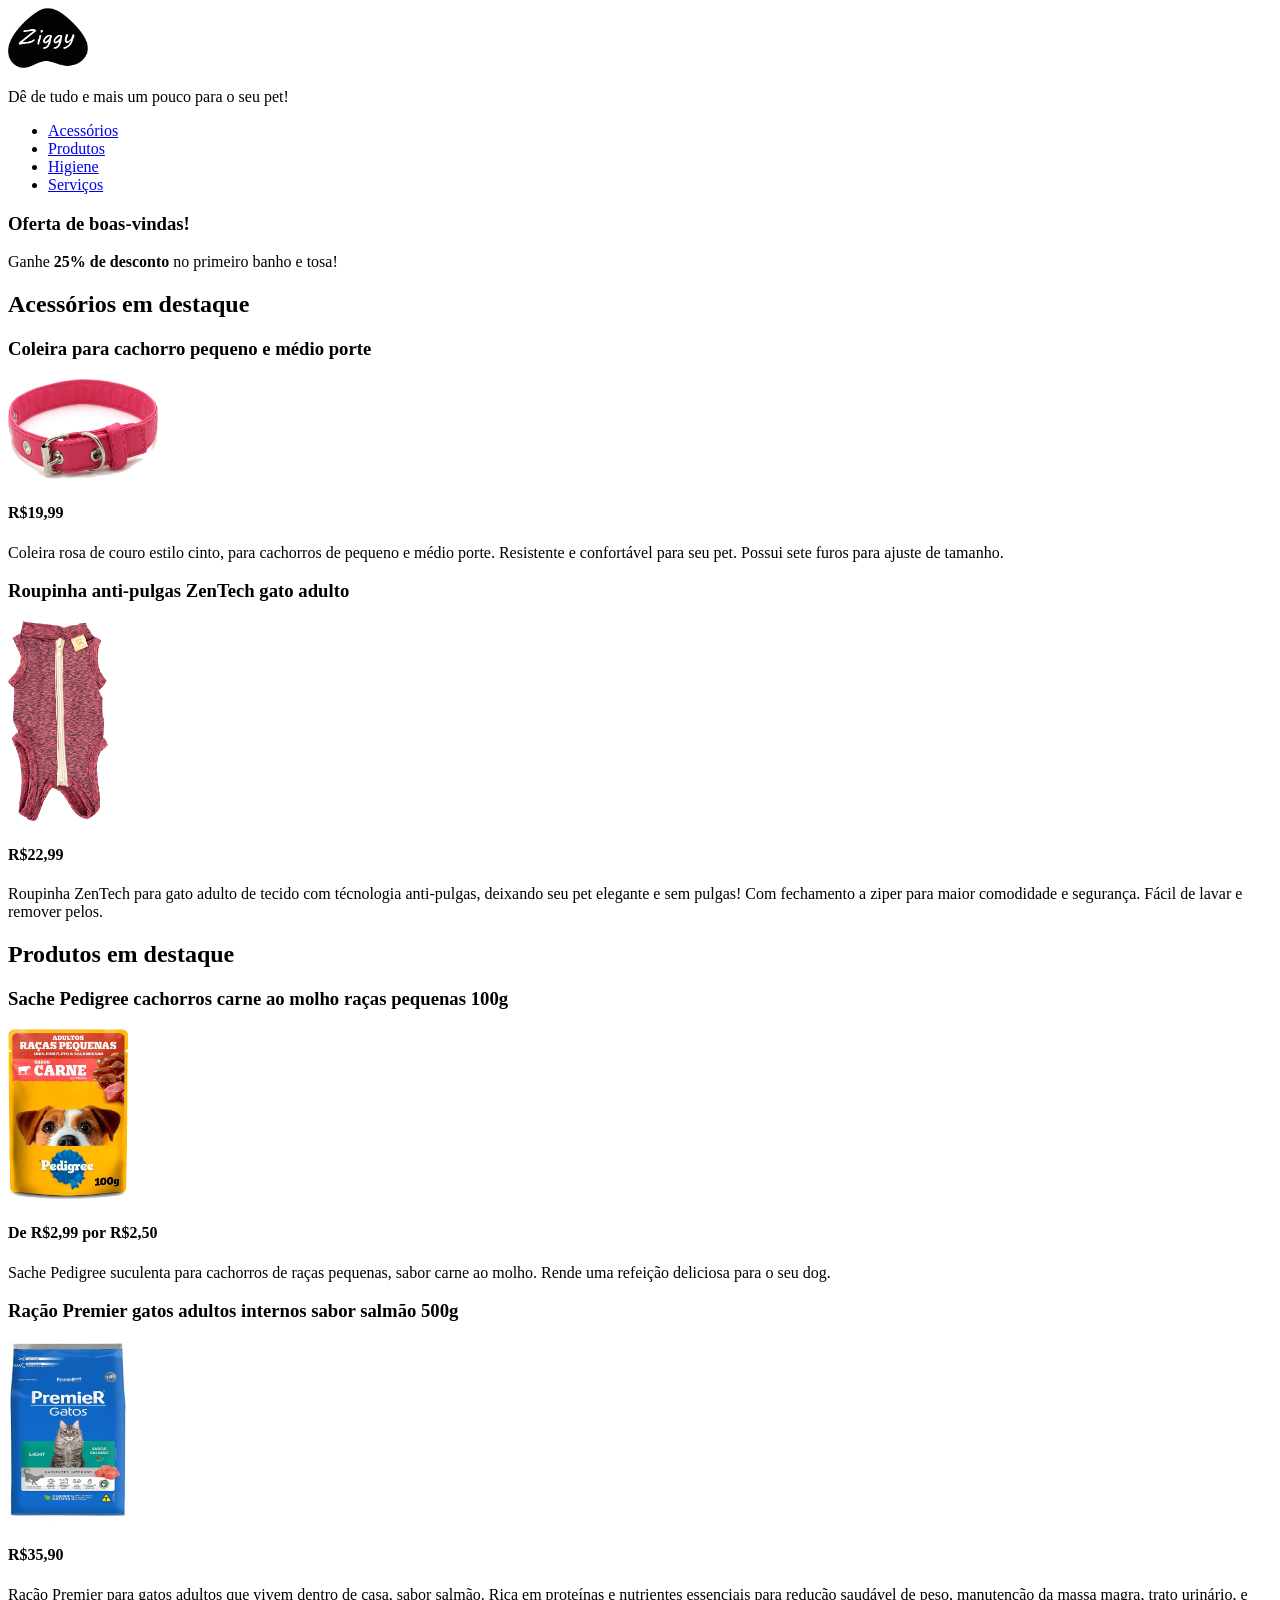
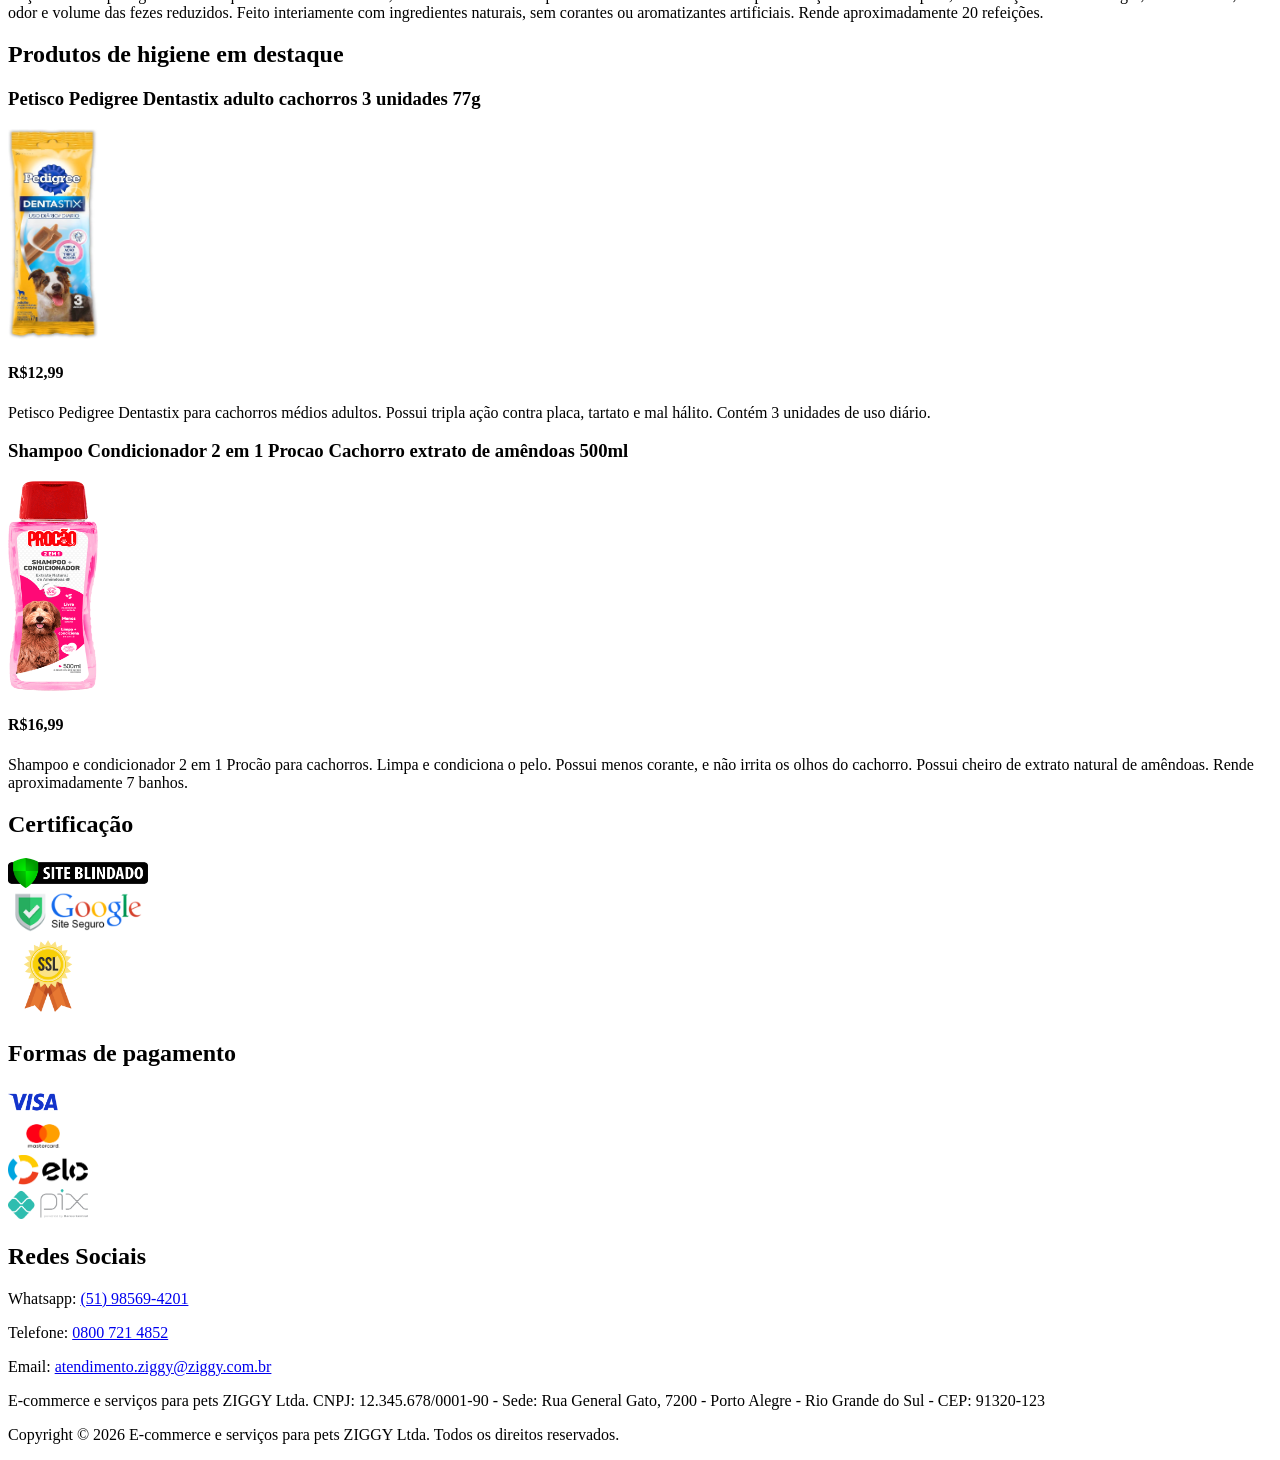
==== index.html @ e08f4986 "Enviando os arquivos do Ziggy pet store." ====
<!DOCTYPE html>
<html lang="pt-br">

<head>
    <meta charset="UTF-8">
    <meta name="viewport" content="width=device-width, initial-scale=1.0">
    <title>Ziggy - Dê tudo e mais para seu pet!</title>
</head>

<body>

    <header>
        <section>
            <div>
                <a href="./index.html">
                    <img src="./Img/Z_Logo.png" alt="Logo Ziggy" width=80px height=60px>
                </a>
            </div>

            <p>Dê de tudo e mais um pouco para o seu pet!</p>

            <nav>
                <ul>
                    <li><a href="./acessorios.html">Acessórios</a></li>
                    <li><a href="./produtos.html">Produtos</a></li>
                    <li><a href="./higiene.html">Higiene</a></li>
                    <li><a href="./servicos.html">Serviços</a></li>
                </ul>
            </nav>
        </section>
    </header>

    <section>
        <h3>Oferta de boas-vindas!</h3>
        <p>Ganhe <strong>25% de desconto</strong> no primeiro banho e tosa!</p>
    </section>

    <section>
        <div>
            <h2>Acessórios em destaque</h2>
            <div>
                <div>
                    <h3>Coleira para cachorro pequeno e médio porte</h3>
                    <img src="./Img/Mercadoria/Acessorios/acess_ColeiraCachorro.png"
                        alt="Coleira rosa couro cachorro pequeno medio porte" width=150px height=100px>
                    <h4>R$19,99</h4>
                    <p>Coleira rosa de couro estilo cinto, para cachorros de pequeno e médio porte. Resistente e
                        confortável para seu pet. Possui sete furos para ajuste de tamanho.</p>
                </div>
                <div>
                    <h3>Roupinha anti-pulgas ZenTech gato adulto</h3>
                    <img src="./Img/Mercadoria/Acessorios/acess_RoupaGato.png" alt="Roupa gato zentech rosa" width=100px
                        height=200px>
                    <h4>R$22,99</h4>
                    <p>Roupinha ZenTech para gato adulto de tecido com técnologia anti-pulgas, deixando seu pet elegante
                        e sem
                        pulgas! Com fechamento a ziper para maior comodidade e segurança. Fácil de lavar e remover
                        pelos.</p>
                </div>
            </div>
        </div>

        <div>
            <h2>Produtos em destaque</h2>
            <div>
                <div>
                    <h3>Sache Pedigree cachorros carne ao molho raças pequenas 100g</h3>
                    <img src="./Img/Mercadoria/Produtos/prod_SacheCachorroPedigreeCarneRacPeq.png"
                        alt="Sache cachorro carne pedrigree 100g" width=120px height=170px>
                    <h4>De R$2,99 por R$2,50</h4>
                    <p>Sache Pedigree suculenta para cachorros de raças pequenas, sabor carne ao molho. Rende uma
                        refeição deliciosa para o seu dog.
                    </p>
                </div>
                <div>
                    <h3>Ração Premier gatos adultos internos sabor salmão 500g</h3>
                    <img src="./Img/Mercadoria/Produtos/prod_RacaoGatoPremierAdLight.png"
                        alt="Racao gato premier salmao adulto light 500g" width=120px height=180px>
                    <h4>R$35,90</h4>
                    <p>Ração Premier para gatos adultos que vivem dentro de casa, sabor salmão. Rica em proteínas e
                        nutrientes essenciais para redução saudável de peso, manutenção da massa magra, trato urinário,
                        e odor e volume das fezes reduzidos. Feito interiamente com ingredientes naturais, sem corantes
                        ou aromatizantes artificiais. Rende aproximadamente 20 refeições.</p>
                </div>
            </div>
        </div>

        <div>
            <h2>Produtos de higiene em destaque</h2>
            <div>
                <div>
                    <h3>Petisco Pedigree Dentastix adulto cachorros 3 unidades 77g</h3>
                    <img src="./Img/Mercadoria/Higiene/hig_PetiscoPedigreeDentastixAd.png"
                        alt="Petisco Pedigree Dentastix adulto caes" width=90px height=210px>
                    <h4>R$12,99</h4>
                    <p>Petisco Pedigree Dentastix para cachorros médios adultos. Possui tripla ação contra placa,
                        tartato e
                        mal hálito. Contém 3 unidades de uso diário.</p>
                </div>
                <div>
                    <h3>Shampoo Condicionador 2 em 1 Procao Cachorro extrato de amêndoas 500ml</h3>
                    <img src="./Img/Mercadoria/Higiene/hig_ShampCondProcaoCachorro.png"
                        alt="Shampoo e Condicionador Procao Cachorro 500ml" width=90px height=210px>
                    <h4>R$16,99</h4>
                    <p>Shampoo e condicionador 2 em 1 Procão para cachorros. Limpa e condiciona o pelo. Possui menos
                        corante, e não irrita os olhos do cachorro. Possui cheiro de extrato natural de amêndoas. Rende
                        aproximadamente 7 banhos.</p>
                </div>
            </div>
        </div>
    </section>

    <footer>
        <section>
            <section>
                <h2>Certificação</h2>
                <div>
                    <div>
                        <a href="https://www.siteblindado.com/">
                            <img src="./Img/Certificados/cert_SiteBlindado.png" alt="Site Blindado" width=140px
                                height=30px>
                        </a>
                    </div>
                    <div>
                        <a href="https://safebrowsing.google.com/">
                            <img src="./Img/Certificados/cert_SiteSeguro.png" alt="Site Seguro" width=140px height=40px>
                        </a>
                    </div>
                    <div>
                        <a href="https://www.cloudflare.com/pt-br/application-services/products/ssl/">
                            <img src="./Img/Certificados/cert_SSL.png" alt="SSL" width=80px height=80px>
                        </a>
                    </div>

                </div>
            </section>
            <section>
                <h2>Formas de pagamento</h2>
                <div>
                    <div>
                        <img src="./Img/BandeirasCartao/Band_Visa.png" alt="Visa" width=50px height=30px>
                    </div>
                    <div>
                        <img src="./Img/BandeirasCartao/Band_Mastercard.png" alt="Mastercard" width=70px height=30px>
                    </div>
                    <div>
                        <img src="./Img/BandeirasCartao/Band_Elo.png" alt="Elo" width=80px height=30px>
                    </div>
                    <div>
                        <img src="./Img/BandeirasCartao/Band_Pix.png" alt="Pix" width=80px height=30px>
                    </div>
                </div>
            </section>
            <section>
                <h2>Redes Sociais</h2>
            </section>
        </section>
        <div>
            <p>Whatsapp: <a href="tel:+5551985694201">(51) 98569-4201</a></p>
            <p>Telefone: <a href="tel:08007214852">0800 721 4852</a></p>
            <p>Email: <a href="mailto:atendimento.ziggy@ziggy.com.br">atendimento.ziggy@ziggy.com.br</a></p>
        </div>
        <div>
            <p>E-commerce e serviços para pets ZIGGY Ltda. CNPJ: 12.345.678/0001-90 - Sede: Rua General Gato, 7200
                - Porto Alegre - Rio Grande do Sul - CEP: 91320-123</p>
            <p>Copyright © 2026 E-commerce e serviços para pets ZIGGY Ltda. Todos os direitos reservados.</p>
        </div>
    </footer>

</body>

</html>
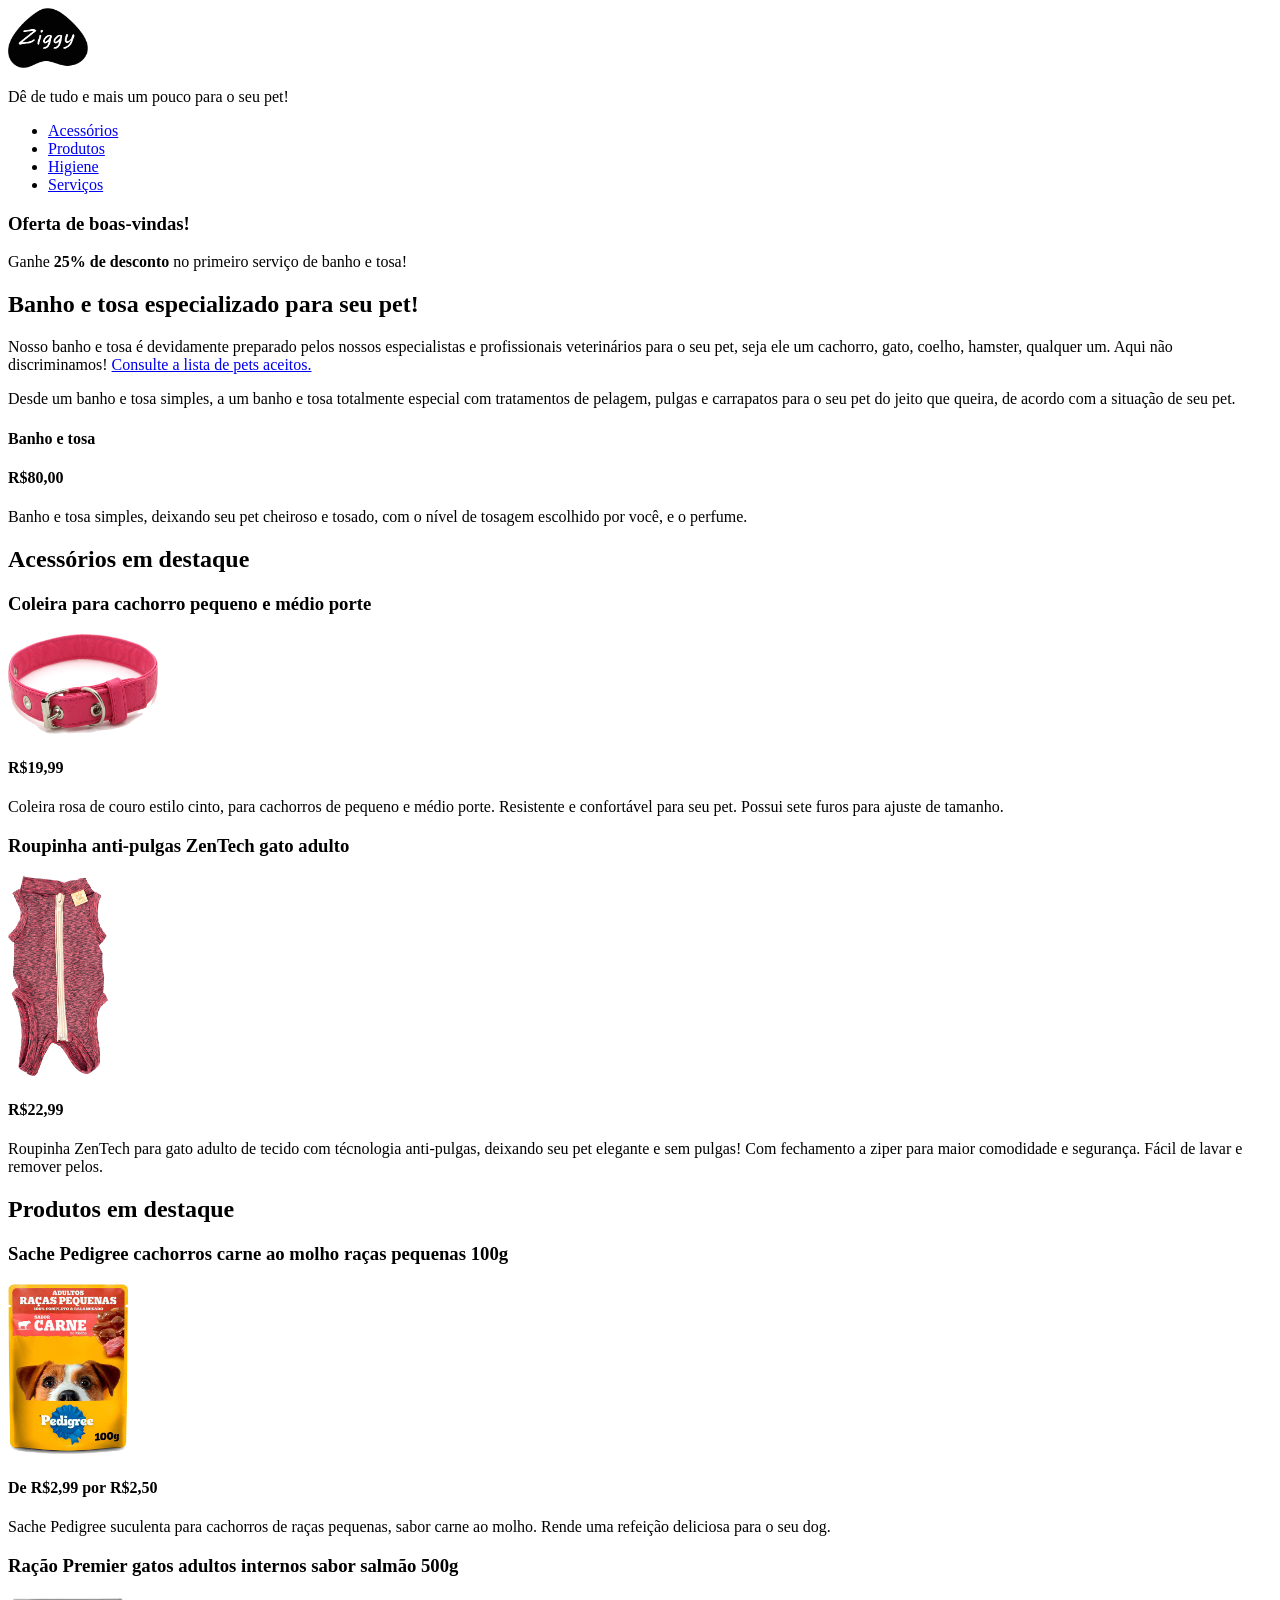
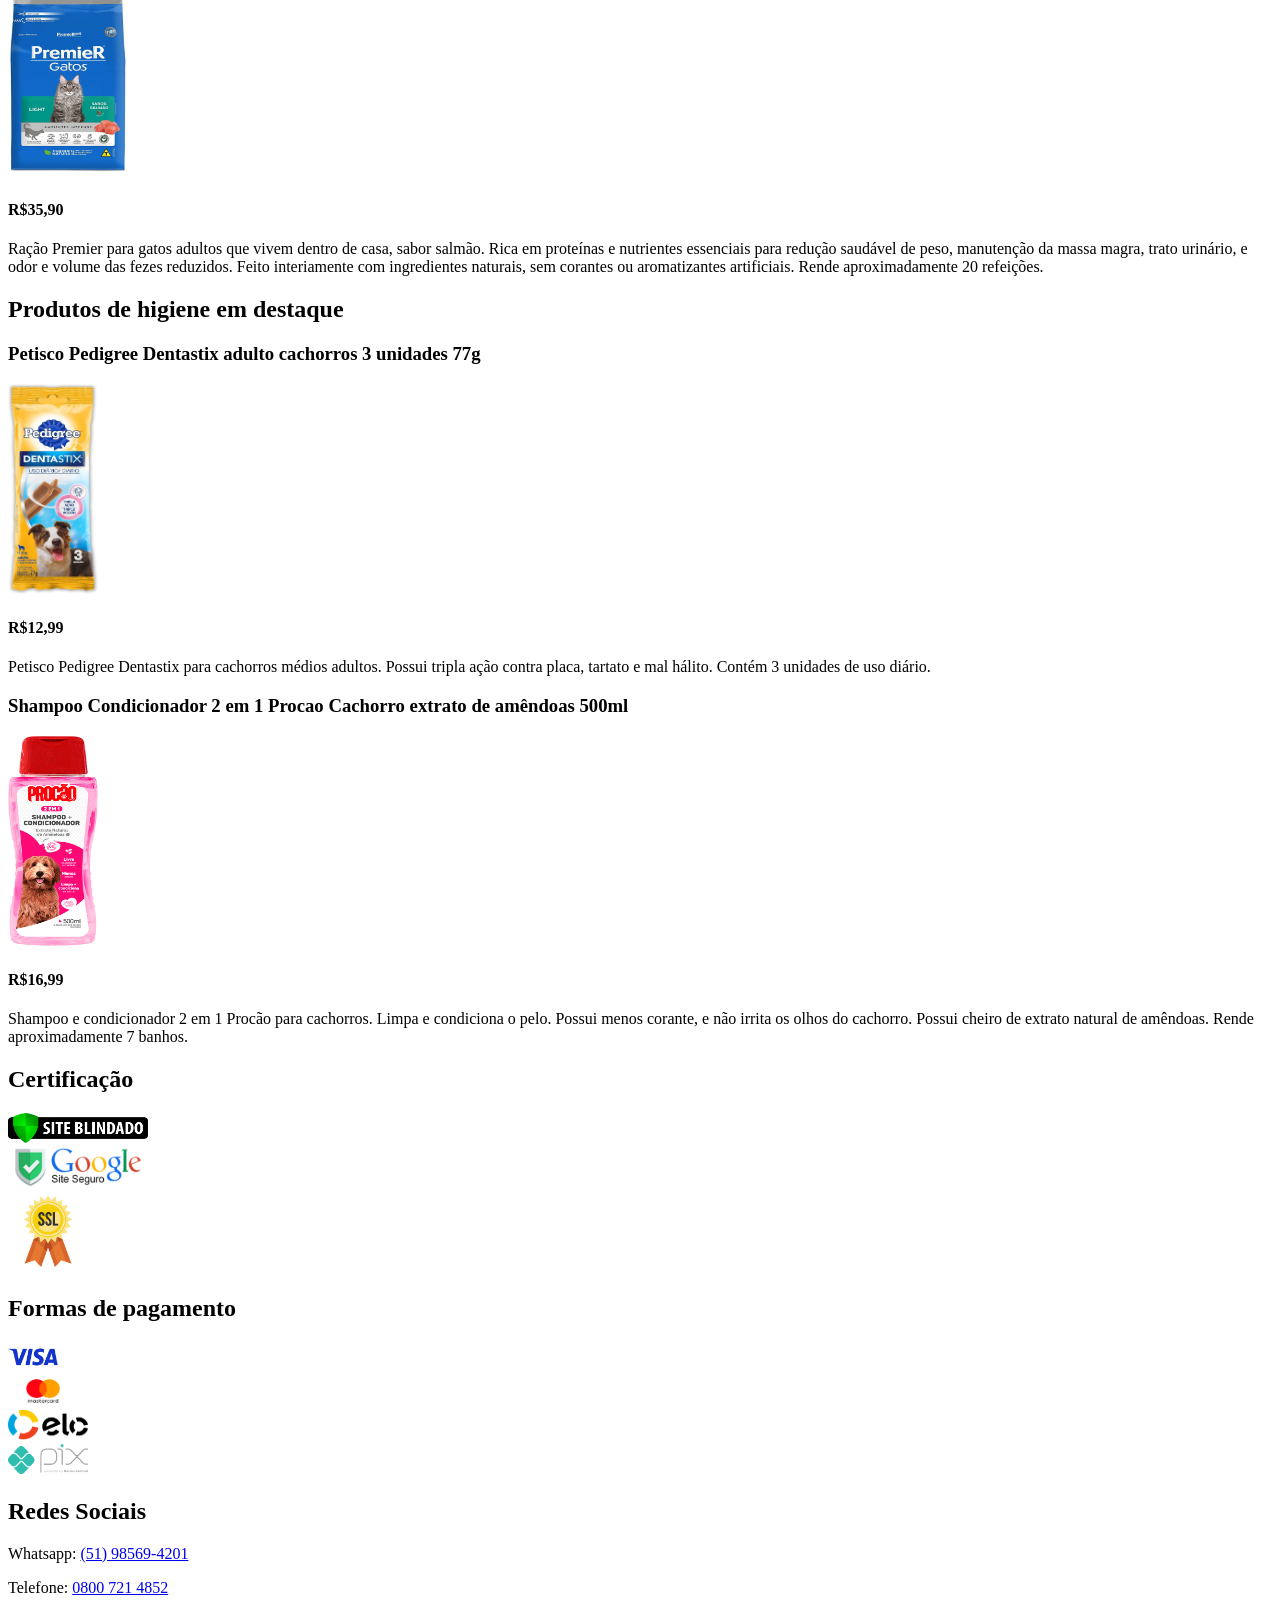
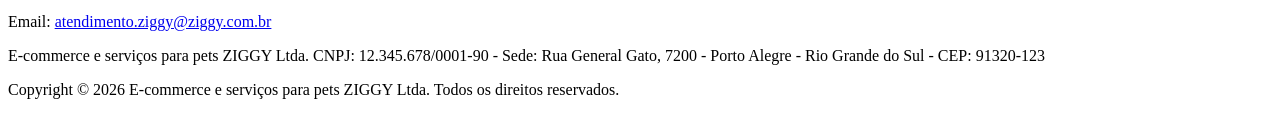
==== commit 2a7d376c: "Adicionado o serviço de banho e tosa especializado" ====
--- a/index.html
+++ b/index.html
@@ -32,7 +32,26 @@
 
     <section>
         <h3>Oferta de boas-vindas!</h3>
-        <p>Ganhe <strong>25% de desconto</strong> no primeiro banho e tosa!</p>
+        <p>Ganhe <strong>25% de desconto</strong> no primeiro serviço de banho e tosa!</p>
+    </section>
+
+    <section>
+        <div>
+            <h2>Banho e tosa especializado para seu pet!</h2>
+            <p>Nosso banho e tosa é devidamente preparado pelos nossos especialistas e profissionais veterinários para o
+                seu pet,
+                seja
+                ele um cachorro, gato, coelho, hamster, qualquer um. Aqui não discriminamos! <a
+                    href="./servicos.html#:~:text=Tipos%20de%20pets%20aceitos">Consulte a lista de pets aceitos.</a></p>
+            <p>Desde um banho e tosa simples, a um banho e tosa totalmente especial com tratamentos de pelagem, pulgas e
+                carrapatos
+                para o seu pet do jeito que queira, de acordo com a situação de seu pet.</p>
+        </div>
+        <h4>Banho e tosa</h4>
+        <h4>R$80,00</h4>
+        <p>Banho e tosa simples, deixando seu pet cheiroso e tosado, com o nível de tosagem escolhido por você, e o
+            perfume.</p>
+        </div>
     </section>
 
     <section>
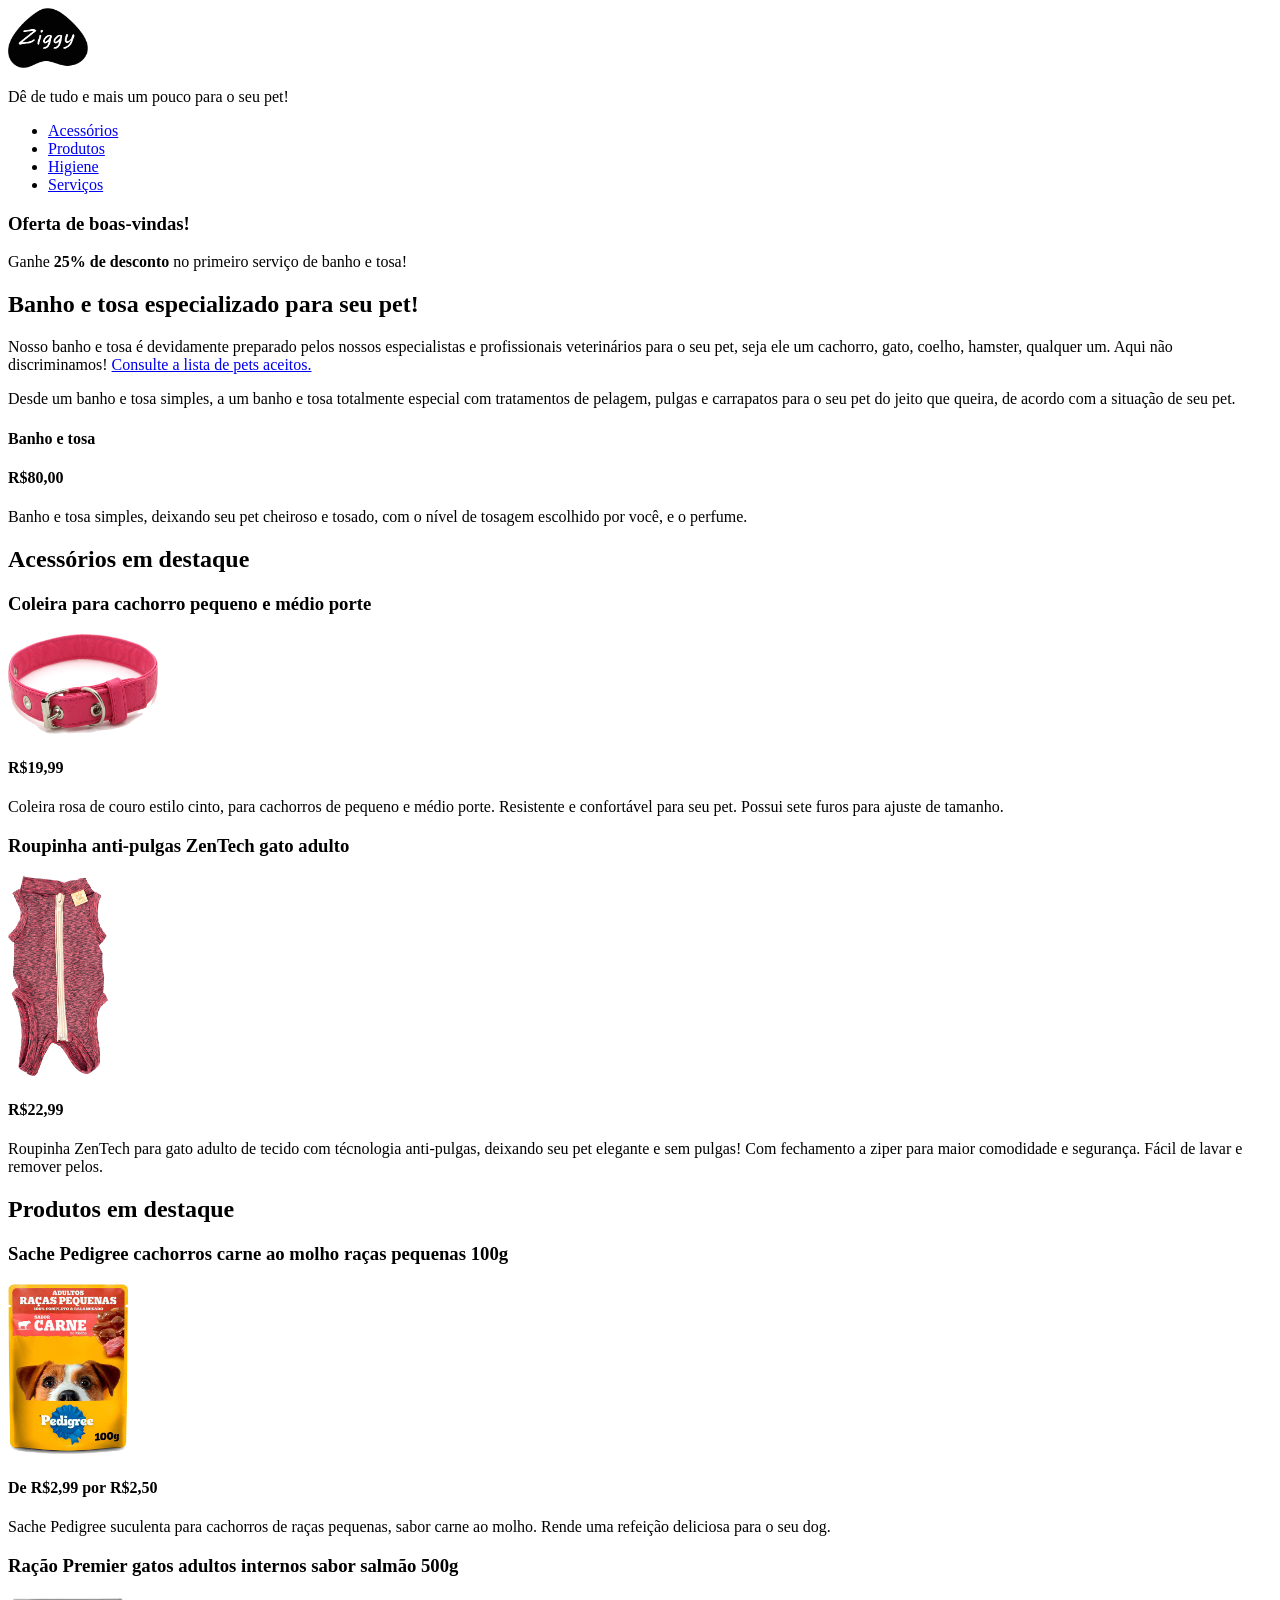
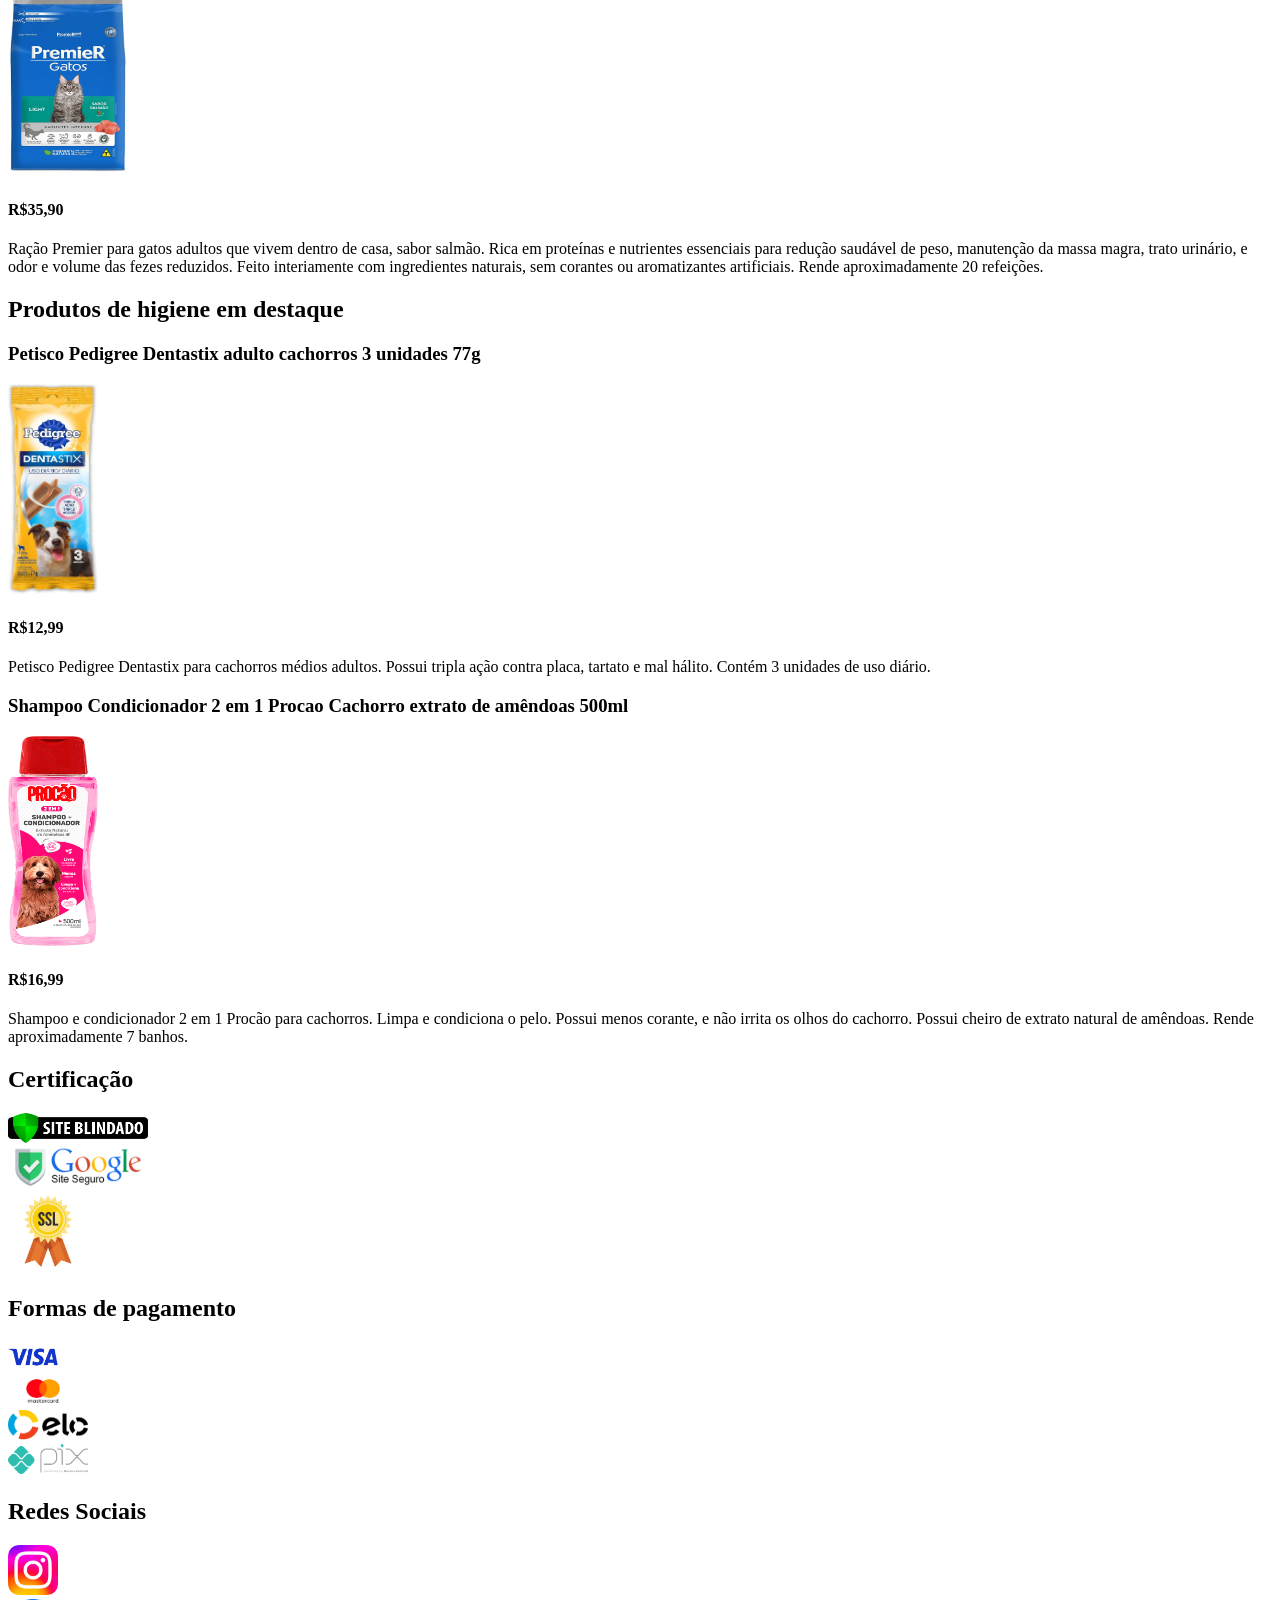
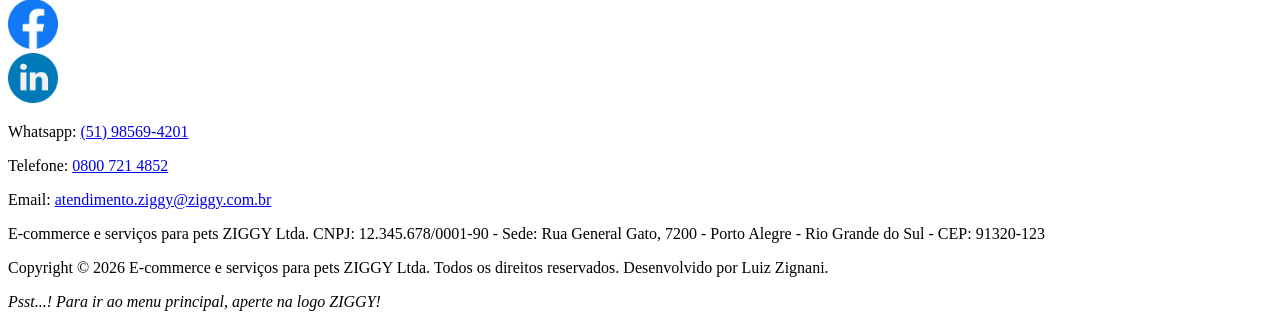
==== commit 45afa0ae: "Adicionado redes sociais da loja Adicionado icones das redes sociais da loja nos footers de todas as" ====
--- a/index.html
+++ b/index.html
@@ -136,18 +136,19 @@
                 <div>
                     <div>
                         <a href="https://www.siteblindado.com/">
-                            <img src="./Img/Certificados/cert_SiteBlindado.png" alt="Site Blindado" width=140px
-                                height=30px>
+                            <img src="./Img/Certificados/cert_SiteBlindado.png" alt="Certificado Site Blindado"
+                                width=140px height=30px>
                         </a>
                     </div>
                     <div>
                         <a href="https://safebrowsing.google.com/">
-                            <img src="./Img/Certificados/cert_SiteSeguro.png" alt="Site Seguro" width=140px height=40px>
+                            <img src="./Img/Certificados/cert_SiteSeguro.png" alt="Certificado Site Seguro" width=140px
+                                height=40px>
                         </a>
                     </div>
                     <div>
                         <a href="https://www.cloudflare.com/pt-br/application-services/products/ssl/">
-                            <img src="./Img/Certificados/cert_SSL.png" alt="SSL" width=80px height=80px>
+                            <img src="./Img/Certificados/cert_SSL.png" alt="Certificao SSL" width=80px height=80px>
                         </a>
                     </div>
 
@@ -157,21 +158,33 @@
                 <h2>Formas de pagamento</h2>
                 <div>
                     <div>
-                        <img src="./Img/BandeirasCartao/Band_Visa.png" alt="Visa" width=50px height=30px>
-                    </div>
-                    <div>
-                        <img src="./Img/BandeirasCartao/Band_Mastercard.png" alt="Mastercard" width=70px height=30px>
-                    </div>
-                    <div>
-                        <img src="./Img/BandeirasCartao/Band_Elo.png" alt="Elo" width=80px height=30px>
-                    </div>
-                    <div>
-                        <img src="./Img/BandeirasCartao/Band_Pix.png" alt="Pix" width=80px height=30px>
+                        <img src="./Img/BandeirasCartao/Band_Visa.png" alt="Logo Visa" width=50px height=30px>
+                    </div>
+                    <div>
+                        <img src="./Img/BandeirasCartao/Band_Mastercard.png" alt="Logo Mastercard" width=70px
+                            height=30px>
+                    </div>
+                    <div>
+                        <img src="./Img/BandeirasCartao/Band_Elo.png" alt="Logo Elo" width=80px height=30px>
+                    </div>
+                    <div>
+                        <img src="./Img/BandeirasCartao/Band_Pix.png" alt="Logo Pix" width=80px height=30px>
                     </div>
                 </div>
             </section>
             <section>
                 <h2>Redes Sociais</h2>
+                <div>
+                    <div>
+                        <img src="./Img/RedesSociais/logo_Instagram.png" alt="Logo Instagram" width=50px height=50px>
+                    </div>
+                    <div>
+                        <img src="./Img/RedesSociais/logo_Facebook.png" alt="Logo Facebook" width=50px height=50px>
+                    </div>
+                    <div>
+                        <img src="./Img/RedesSociais/logo_LinkedIn.png" alt="Logo LinkedIn" width=50px height=50px>
+                    </div>
+                </div>
             </section>
         </section>
         <div>
@@ -180,10 +193,12 @@
             <p>Email: <a href="mailto:atendimento.ziggy@ziggy.com.br">atendimento.ziggy@ziggy.com.br</a></p>
         </div>
         <div>
-            <p>E-commerce e serviços para pets ZIGGY Ltda. CNPJ: 12.345.678/0001-90 - Sede: Rua General Gato, 7200
-                - Porto Alegre - Rio Grande do Sul - CEP: 91320-123</p>
-            <p>Copyright © 2026 E-commerce e serviços para pets ZIGGY Ltda. Todos os direitos reservados.</p>
-        </div>
+            <p>E-commerce e serviços para pets ZIGGY Ltda. CNPJ: 12.345.678/0001-90 - Sede: Rua General Gato, 7200 -
+                Porto Alegre - Rio Grande do Sul - CEP: 91320-123</p>
+            <p>Copyright © 2026 E-commerce e serviços para pets ZIGGY Ltda. Todos os direitos reservados. Desenvolvido
+                por Luiz Zignani.</p>
+        </div>
+        <p><em>Psst...! Para ir ao menu principal, aperte na logo ZIGGY!</em></p>
     </footer>
 
 </body>
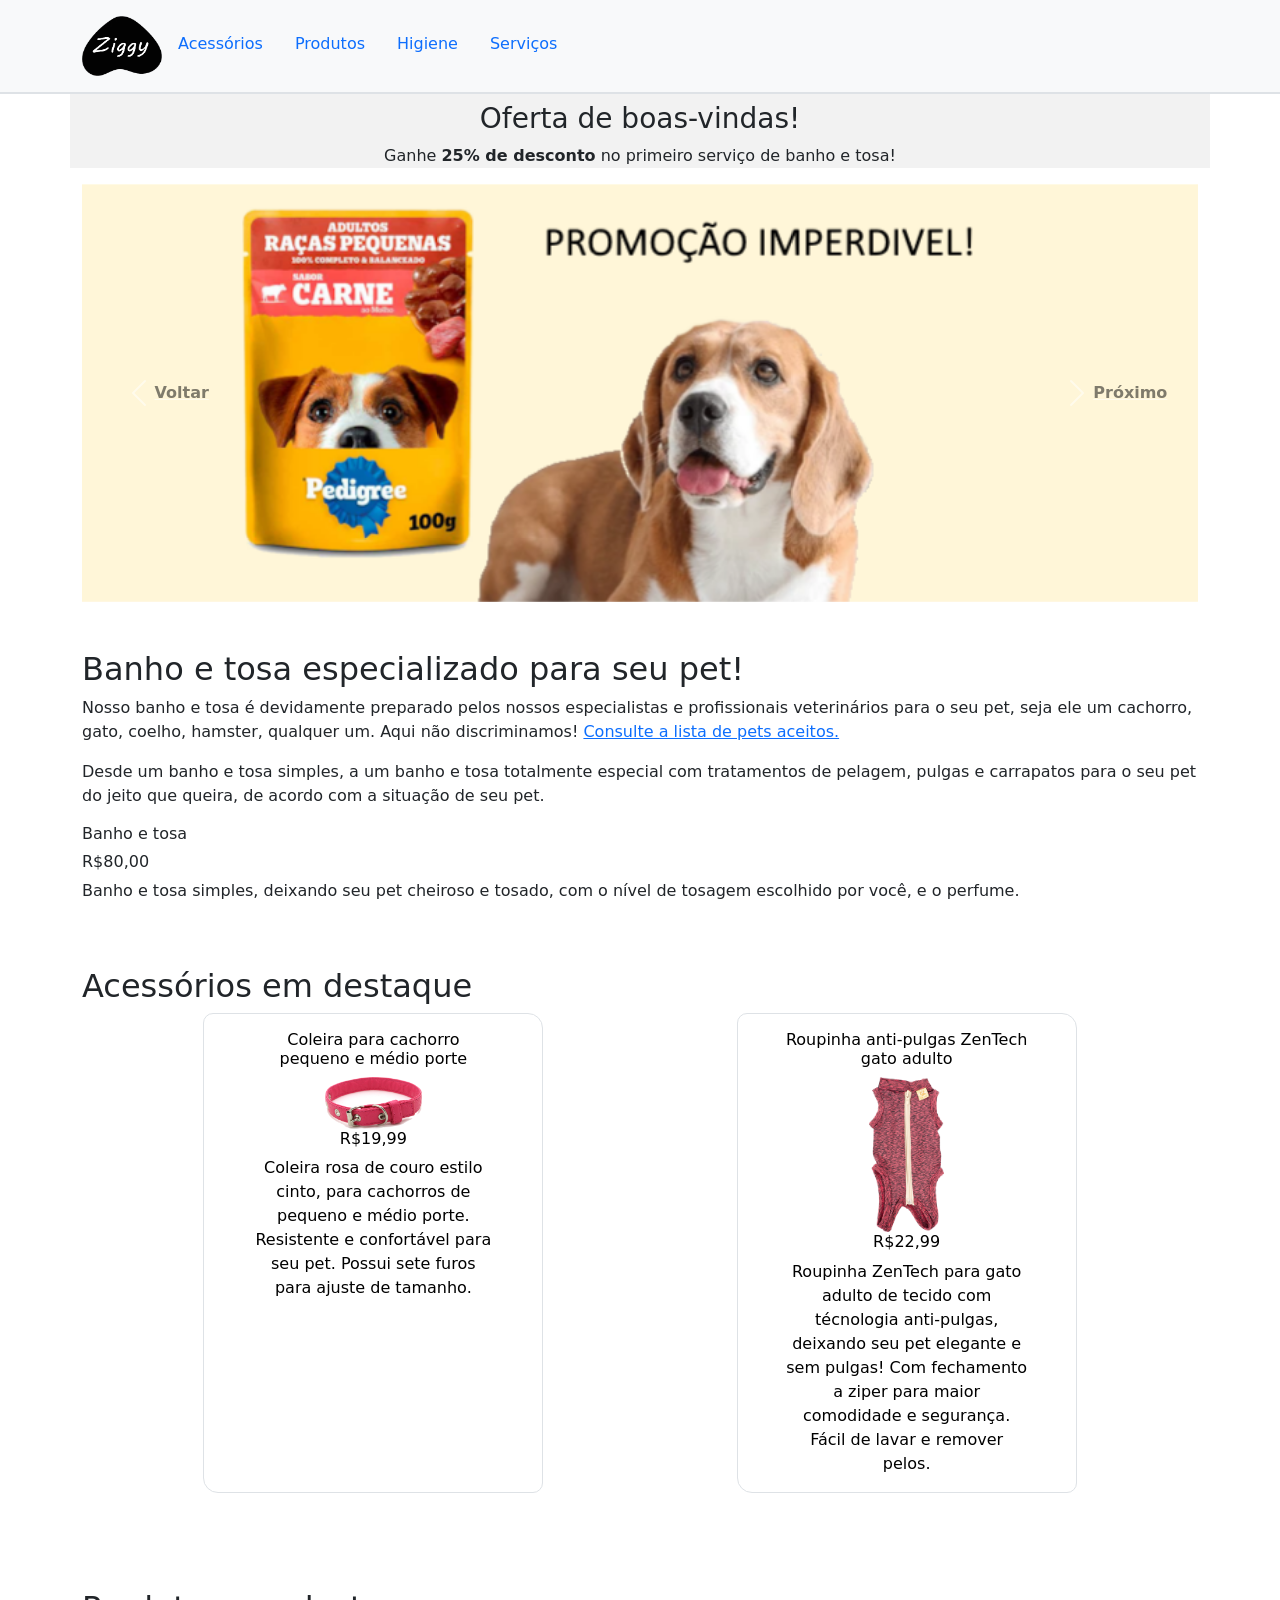
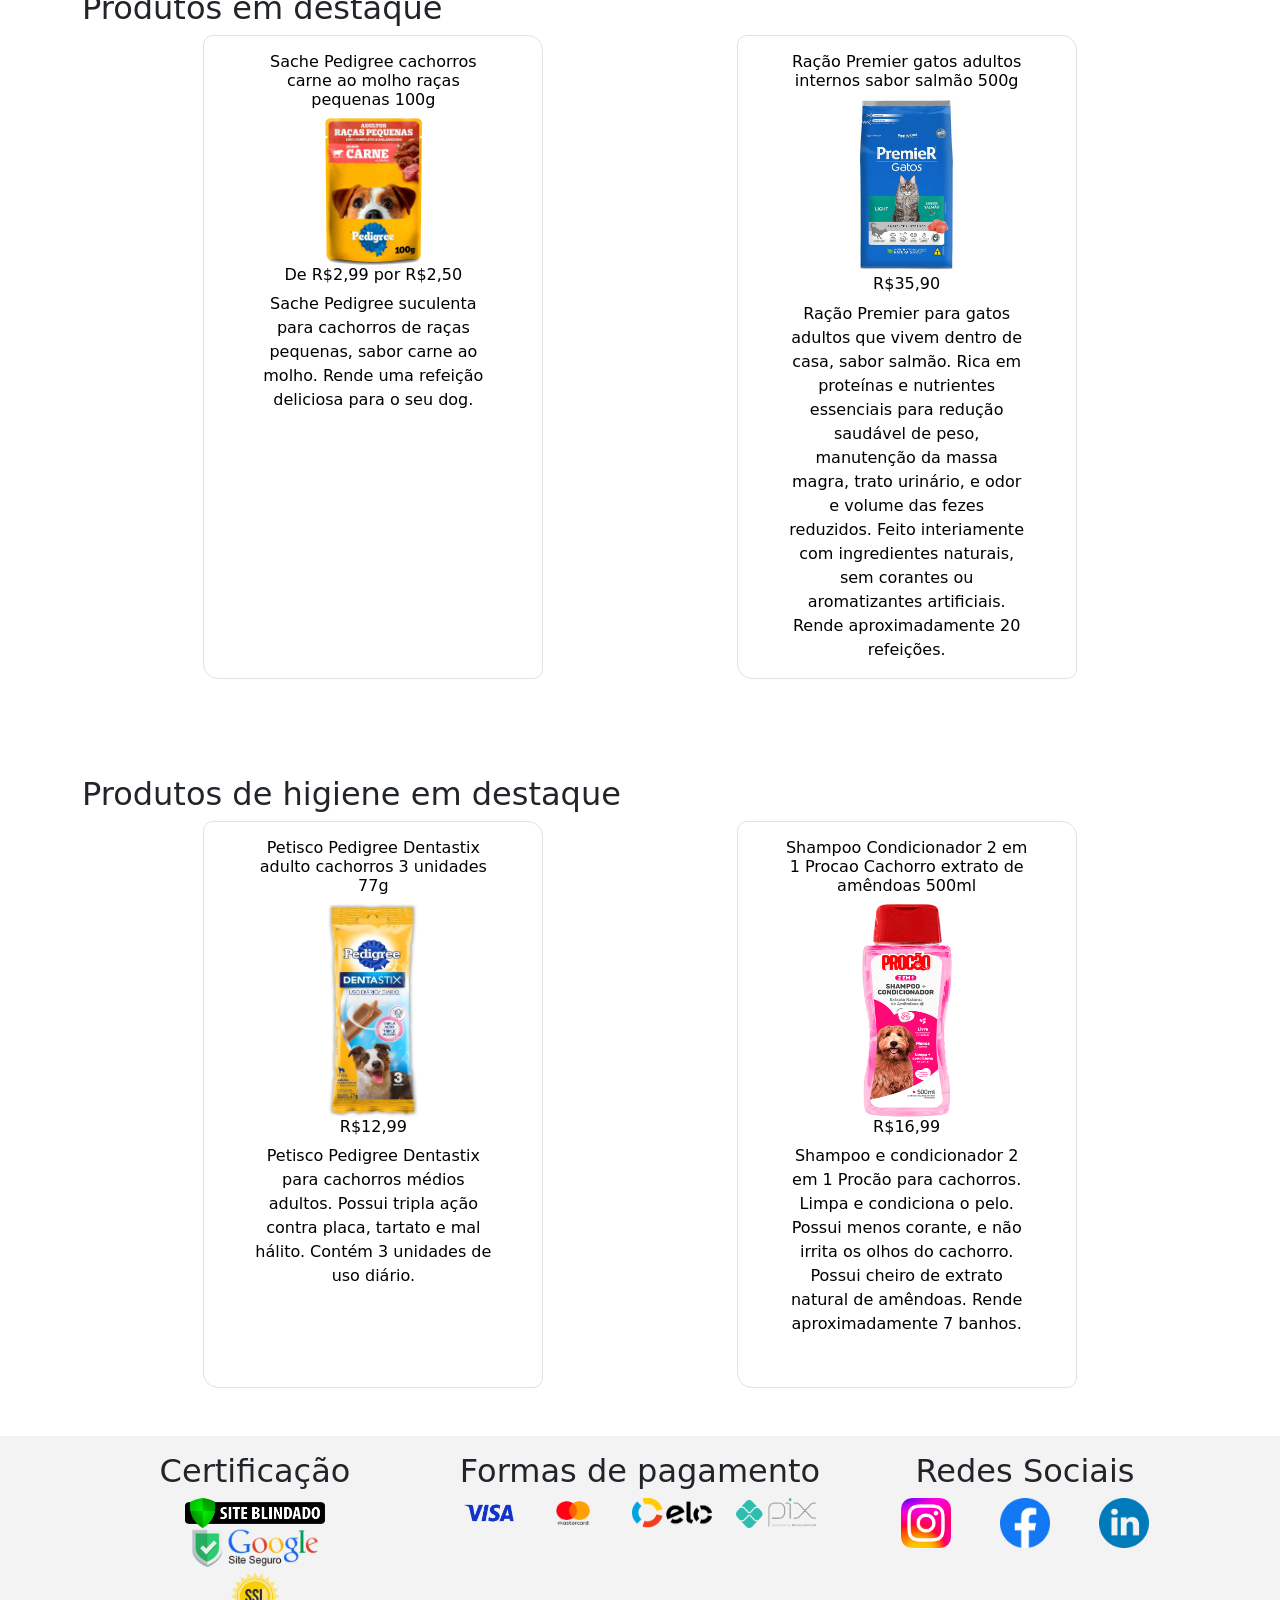
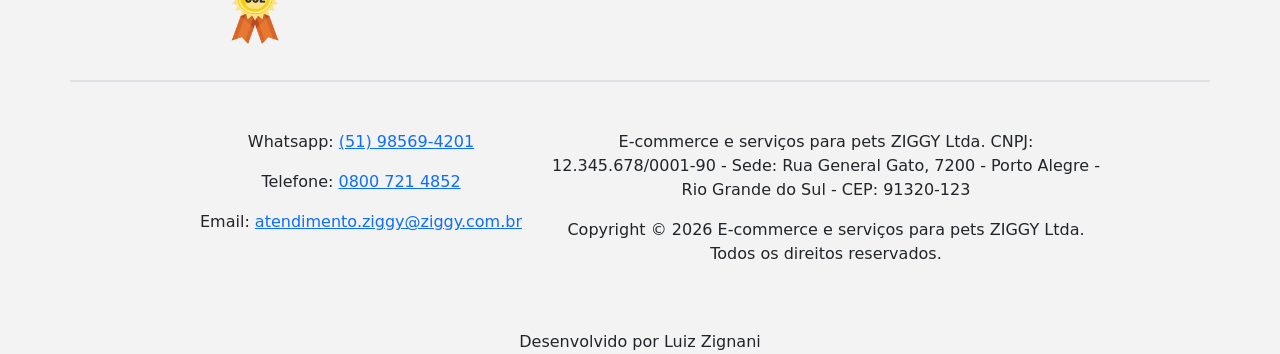
==== commit cd86e3e4: "Fase 2 do Projeto Arquivos da fase 2 do projeto. Mudanças drásticas no index.html. Adicionado boot" ====
--- a/index.html
+++ b/index.html
@@ -4,38 +4,74 @@
 <head>
     <meta charset="UTF-8">
     <meta name="viewport" content="width=device-width, initial-scale=1.0">
+    <link rel="stylesheet" href="./css/bootstrap.min.css">
+    <link rel="stylesheet" href="./css/index.css">
+    <link rel="shortcut icon" href="/Img/Z_BrowserIco.ico" type="image/x-icon">
+    <script src="./js/jquery.slim.min.js"></script>
+    <script src="./js/popper.min.js"></script>
+    <script src="./js/bootstrap.bundle.min.js"></script>
     <title>Ziggy - Dê tudo e mais para seu pet!</title>
 </head>
 
 <body>
 
-    <header>
-        <section>
-            <div>
+    <header class="sticky-top bg-light  border-bottom border-2 border-gray">
+        <section class="container d-flex">
+            <div class="d-flex flex-wrap justify-content-left py-3 mb-0">
                 <a href="./index.html">
-                    <img src="./Img/Z_Logo.png" alt="Logo Ziggy" width=80px height=60px>
+                    <img class="logo_ziggy" src="./Img/Z_Logo.png" alt="Logo Ziggy" width=80px height=60px>
                 </a>
             </div>
 
-            <p>Dê de tudo e mais um pouco para o seu pet!</p>
-
-            <nav>
-                <ul>
-                    <li><a href="./acessorios.html">Acessórios</a></li>
-                    <li><a href="./produtos.html">Produtos</a></li>
-                    <li><a href="./higiene.html">Higiene</a></li>
-                    <li><a href="./servicos.html">Serviços</a></li>
+            <!-- <p class="lead">Dê de tudo e mais um pouco para o seu pet!</p> -->
+
+            <nav class="d-flex flex-wrap justify-content-center py-4 mb-0">
+                <ul class="nav nav-pills justify-content-center">
+                    <li class="nav-item" tabindex="0"><a href="./acessorios.html" class="nav-link">Acessórios</a></li>
+                    <li class="nav-item" tabindex="0"><a href="./produtos.html" class="nav-link">Produtos</a></li>
+                    <li class="nav-item" tabindex="0"><a href="./higiene.html" class="nav-link">Higiene</a></li>
+                    <li class="nav-item" tabindex="0"><a href="./servicos.html" class="nav-link">Serviços</a></li>
                 </ul>
             </nav>
         </section>
     </header>
 
-    <section>
+    <section class="container justify-content-center text-center pt-2 fundo-oferta">
         <h3>Oferta de boas-vindas!</h3>
         <p>Ganhe <strong>25% de desconto</strong> no primeiro serviço de banho e tosa!</p>
     </section>
 
-    <section>
+    <section class="container"> <!--carrossel-->
+
+        <div id="carouselExampleControls" class="imagem carousel slide" data-ride="carousel">
+            <div class="carousel-inner">
+                <div class="carousel-item active">
+                    <img class="d-block w-100" src="./Img/Carrossel_imagens/placeholder1.png"
+                        alt="Cachorro olhando atentamente para sache Pedigree de carne promocional, com a lingua para fora">
+                </div>
+                <div class="carousel-item">
+                    <img class="d-block w-100" src="./Img/Carrossel_imagens/placeholder2.png"
+                        alt="Cachorro preto com a lingua para fora utilizando coleira rosa promocional">
+                </div>
+                <div class="carousel-item">
+                    <img class="d-block w-100" src="./Img/Carrossel_imagens/placeholder3.png"
+                        alt="Cachorro tomando banho bem espumado com shampoo e condicinoador Procao promocional">
+                </div>
+            </div>
+            <a class="carousel-control-prev" href="#carouselExampleControls" role="button" data-slide="prev">
+                <span class="carousel-control-prev-icon" aria-hidden="true"></span>
+                <span class="sr-only textoPreto" tabindex="0"><strong>Voltar</strong></span>
+            </a>
+            <a class="carousel-control-next" href="#carouselExampleControls" role="button" data-slide="next">
+                <span class="carousel-control-next-icon" aria-hidden="true"></span>
+                <span class="sr-only textoPreto" tabindex="0"><strong>Próximo</strong></span>
+            </a>
+        </div>
+
+
+    </section>
+
+    <section class="container justify-content-left text-left pt-5">
         <div>
             <h2>Banho e tosa especializado para seu pet!</h2>
             <p>Nosso banho e tosa é devidamente preparado pelos nossos especialistas e profissionais veterinários para o
@@ -54,22 +90,22 @@
         </div>
     </section>
 
-    <section>
-        <div>
+    <section class="container produtos-em-destaque">
+        <div class="py-5">
             <h2>Acessórios em destaque</h2>
-            <div>
-                <div>
-                    <h3>Coleira para cachorro pequeno e médio porte</h3>
+            <div class="d-flex justify-content-evenly">
+                <div class="border px-5 mx-5 justify-content-evenly text-center nav-produto">
+                    <h4>Coleira para cachorro pequeno e médio porte</h4>
                     <img src="./Img/Mercadoria/Acessorios/acess_ColeiraCachorro.png"
                         alt="Coleira rosa couro cachorro pequeno medio porte" width=150px height=100px>
                     <h4>R$19,99</h4>
                     <p>Coleira rosa de couro estilo cinto, para cachorros de pequeno e médio porte. Resistente e
                         confortável para seu pet. Possui sete furos para ajuste de tamanho.</p>
                 </div>
-                <div>
-                    <h3>Roupinha anti-pulgas ZenTech gato adulto</h3>
-                    <img src="./Img/Mercadoria/Acessorios/acess_RoupaGato.png" alt="Roupa gato zentech rosa" width=100px
-                        height=200px>
+                <div class="border px-5 mx-5 justify-content-center text-center nav-produto">
+                    <h4>Roupinha anti-pulgas ZenTech gato adulto</h4>
+                    <img src="./Img/Mercadoria/Acessorios/acess_RoupaGato.png" alt="Roupa gato zentech rosa" width=75px
+                        height=150px>
                     <h4>R$22,99</h4>
                     <p>Roupinha ZenTech para gato adulto de tecido com técnologia anti-pulgas, deixando seu pet elegante
                         e sem
@@ -79,11 +115,11 @@
             </div>
         </div>
 
-        <div>
+        <div class="py-5">
             <h2>Produtos em destaque</h2>
-            <div>
-                <div>
-                    <h3>Sache Pedigree cachorros carne ao molho raças pequenas 100g</h3>
+            <div class="d-flex justify-content-evenly">
+                <div class="border px-5 mx-5 justify-content-evenly text-center nav-produto">
+                    <h4>Sache Pedigree cachorros carne ao molho raças pequenas 100g</h4>
                     <img src="./Img/Mercadoria/Produtos/prod_SacheCachorroPedigreeCarneRacPeq.png"
                         alt="Sache cachorro carne pedrigree 100g" width=120px height=170px>
                     <h4>De R$2,99 por R$2,50</h4>
@@ -91,8 +127,8 @@
                         refeição deliciosa para o seu dog.
                     </p>
                 </div>
-                <div>
-                    <h3>Ração Premier gatos adultos internos sabor salmão 500g</h3>
+                <div class="border px-5 mx-5 justify-content-evenly text-center nav-produto">
+                    <h4>Ração Premier gatos adultos internos sabor salmão 500g</h4>
                     <img src="./Img/Mercadoria/Produtos/prod_RacaoGatoPremierAdLight.png"
                         alt="Racao gato premier salmao adulto light 500g" width=120px height=180px>
                     <h4>R$35,90</h4>
@@ -104,11 +140,11 @@
             </div>
         </div>
 
-        <div>
+        <div class="py-5">
             <h2>Produtos de higiene em destaque</h2>
-            <div>
-                <div>
-                    <h3>Petisco Pedigree Dentastix adulto cachorros 3 unidades 77g</h3>
+            <div class="d-flex justify-content-evenly">
+                <div class="border px-5 mx-5 justify-content-center text-center nav-produto">
+                    <h4>Petisco Pedigree Dentastix adulto cachorros 3 unidades 77g</h4>
                     <img src="./Img/Mercadoria/Higiene/hig_PetiscoPedigreeDentastixAd.png"
                         alt="Petisco Pedigree Dentastix adulto caes" width=90px height=210px>
                     <h4>R$12,99</h4>
@@ -116,8 +152,8 @@
                         tartato e
                         mal hálito. Contém 3 unidades de uso diário.</p>
                 </div>
-                <div>
-                    <h3>Shampoo Condicionador 2 em 1 Procao Cachorro extrato de amêndoas 500ml</h3>
+                <div class="border px-5 mx-5 justify-content-center text-center nav-produto">
+                    <h4>Shampoo Condicionador 2 em 1 Procao Cachorro extrato de amêndoas 500ml</h4>
                     <img src="./Img/Mercadoria/Higiene/hig_ShampCondProcaoCachorro.png"
                         alt="Shampoo e Condicionador Procao Cachorro 500ml" width=90px height=210px>
                     <h4>R$16,99</h4>
@@ -129,24 +165,24 @@
         </div>
     </section>
 
-    <footer>
-        <section>
-            <section>
+    <footer class="footer-cor">
+        <section class="container d-flex justify-content-center text-center py-3 mb-3">
+            <section class="container">
                 <h2>Certificação</h2>
                 <div>
-                    <div>
+                    <div class="container">
                         <a href="https://www.siteblindado.com/">
                             <img src="./Img/Certificados/cert_SiteBlindado.png" alt="Certificado Site Blindado"
                                 width=140px height=30px>
                         </a>
                     </div>
-                    <div>
+                    <div class="container">
                         <a href="https://safebrowsing.google.com/">
                             <img src="./Img/Certificados/cert_SiteSeguro.png" alt="Certificado Site Seguro" width=140px
                                 height=40px>
                         </a>
                     </div>
-                    <div>
+                    <div class="container">
                         <a href="https://www.cloudflare.com/pt-br/application-services/products/ssl/">
                             <img src="./Img/Certificados/cert_SSL.png" alt="Certificao SSL" width=80px height=80px>
                         </a>
@@ -154,53 +190,57 @@
 
                 </div>
             </section>
-            <section>
+            <section class="container">
                 <h2>Formas de pagamento</h2>
-                <div>
-                    <div>
+                <div class="container d-flex justify-content-center">
+                    <div class="container">
                         <img src="./Img/BandeirasCartao/Band_Visa.png" alt="Logo Visa" width=50px height=30px>
                     </div>
-                    <div>
+                    <div class="container">
                         <img src="./Img/BandeirasCartao/Band_Mastercard.png" alt="Logo Mastercard" width=70px
                             height=30px>
                     </div>
-                    <div>
+                    <div class="container">
                         <img src="./Img/BandeirasCartao/Band_Elo.png" alt="Logo Elo" width=80px height=30px>
                     </div>
-                    <div>
+                    <div class="container">
                         <img src="./Img/BandeirasCartao/Band_Pix.png" alt="Logo Pix" width=80px height=30px>
                     </div>
                 </div>
             </section>
-            <section>
+            <section class="container">
                 <h2>Redes Sociais</h2>
-                <div>
-                    <div>
+                <div class="container d-flex justify-content-center">
+                    <div class="container">
                         <img src="./Img/RedesSociais/logo_Instagram.png" alt="Logo Instagram" width=50px height=50px>
                     </div>
-                    <div>
+                    <div class="container">
                         <img src="./Img/RedesSociais/logo_Facebook.png" alt="Logo Facebook" width=50px height=50px>
                     </div>
-                    <div>
+                    <div class="container">
                         <img src="./Img/RedesSociais/logo_LinkedIn.png" alt="Logo LinkedIn" width=50px height=50px>
                     </div>
                 </div>
             </section>
         </section>
-        <div>
-            <p>Whatsapp: <a href="tel:+5551985694201">(51) 98569-4201</a></p>
-            <p>Telefone: <a href="tel:08007214852">0800 721 4852</a></p>
-            <p>Email: <a href="mailto:atendimento.ziggy@ziggy.com.br">atendimento.ziggy@ziggy.com.br</a></p>
-        </div>
-        <div>
-            <p>E-commerce e serviços para pets ZIGGY Ltda. CNPJ: 12.345.678/0001-90 - Sede: Rua General Gato, 7200 -
-                Porto Alegre - Rio Grande do Sul - CEP: 91320-123</p>
-            <p>Copyright © 2026 E-commerce e serviços para pets ZIGGY Ltda. Todos os direitos reservados. Desenvolvido
-                por Luiz Zignani.</p>
-        </div>
-        <p><em>Psst...! Para ir ao menu principal, aperte na logo ZIGGY!</em></p>
+        <section
+            class="container container-fluid d-flex justify-content-center text-center border-top border-2 border-gray pt-5">
+            <div class="col-lg-4 col-sm-12">
+                <p>Whatsapp: <a href="tel:+5551985694201">(51) 98569-4201</a></p>
+                <p>Telefone: <a href="tel:08007214852">0800 721 4852</a></p>
+                <p>Email: <a href="mailto:atendimento.ziggy@ziggy.com.br">atendimento.ziggy@ziggy.com.br</a></p>
+            </div>
+            <div class="col-md-6">
+                <p>E-commerce e serviços para pets ZIGGY Ltda. CNPJ: 12.345.678/0001-90 - Sede: Rua General Gato,
+                    7200 -
+                    Porto Alegre - Rio Grande do Sul - CEP: 91320-123</p>
+                <p>Copyright © 2026 E-commerce e serviços para pets ZIGGY Ltda. Todos os direitos reservados.</p>
+            </div>
+        </section>
+        <div class="container justify-content-center text-center mt-5">
+            <p class="m-0"> Desenvolvido por Luiz Zignani</p>
+        </div>
     </footer>
-
 </body>
 
 </html>
--- a/css/index.css
+++ b/css/index.css
@@ -0,0 +1,81 @@
+.logo_ziggy {
+    text-align: left;
+    transition: 500ms;
+}
+
+.logo_ziggy:hover{
+    transition: 500ms;
+    transform: scale(1.1);
+    text-shadow: 1px 1px 1px black;
+}
+
+.nav-item{
+    color:black;
+    transition:500ms;
+    border-radius: 10px 15px 10px 15px;
+}
+.nav-item:hover {
+    transition: 500ms;
+    transform: scale(1.1);
+    background-color: rgb(216, 216, 216);
+    box-shadow: 2px 2px 5px rgb(153, 153, 153);
+}
+
+.nav-produto{
+    color:black;
+    transition:500ms;
+    border-radius: 10px 15px 10px 15px;
+}
+.nav-produto:hover {
+    transition: 500ms;
+    transform: scale(1.01);
+    background-color: rgb(227, 245, 255);
+    box-shadow: 2px 2px 5px rgb(193, 193, 193);
+}
+
+.footer-cor {
+    background-color: rgb(243, 243, 243);
+}
+
+.textoPreto {
+    color: black;
+}
+
+.fundo-oferta {
+    background-color: rgb(242, 242, 242);
+}
+
+.justify-content-evenly {
+    gap: 1.5rem;
+    justify-content: space-evenly;
+    flex-wrap: wrap;
+}
+
+.nav-produto {
+    flex: 1 1 280px;
+    max-width: 340px;
+    min-width: 250px;
+    margin: 0;
+    padding: 1rem;
+    box-sizing: border-box;
+}
+
+.nav-produto img {
+    max-width: 100%;
+    height: auto;
+}
+
+.nav-produto p {
+    overflow-wrap: break-word;
+    word-break: break-word;
+    margin-bottom: 0;
+}
+
+.produtos-em-destaque p, h4{
+    font-size: 16px;
+}
+
+.produtos-em-destaque img {
+    max-width: 40%;
+    max-height: 40%;
+}
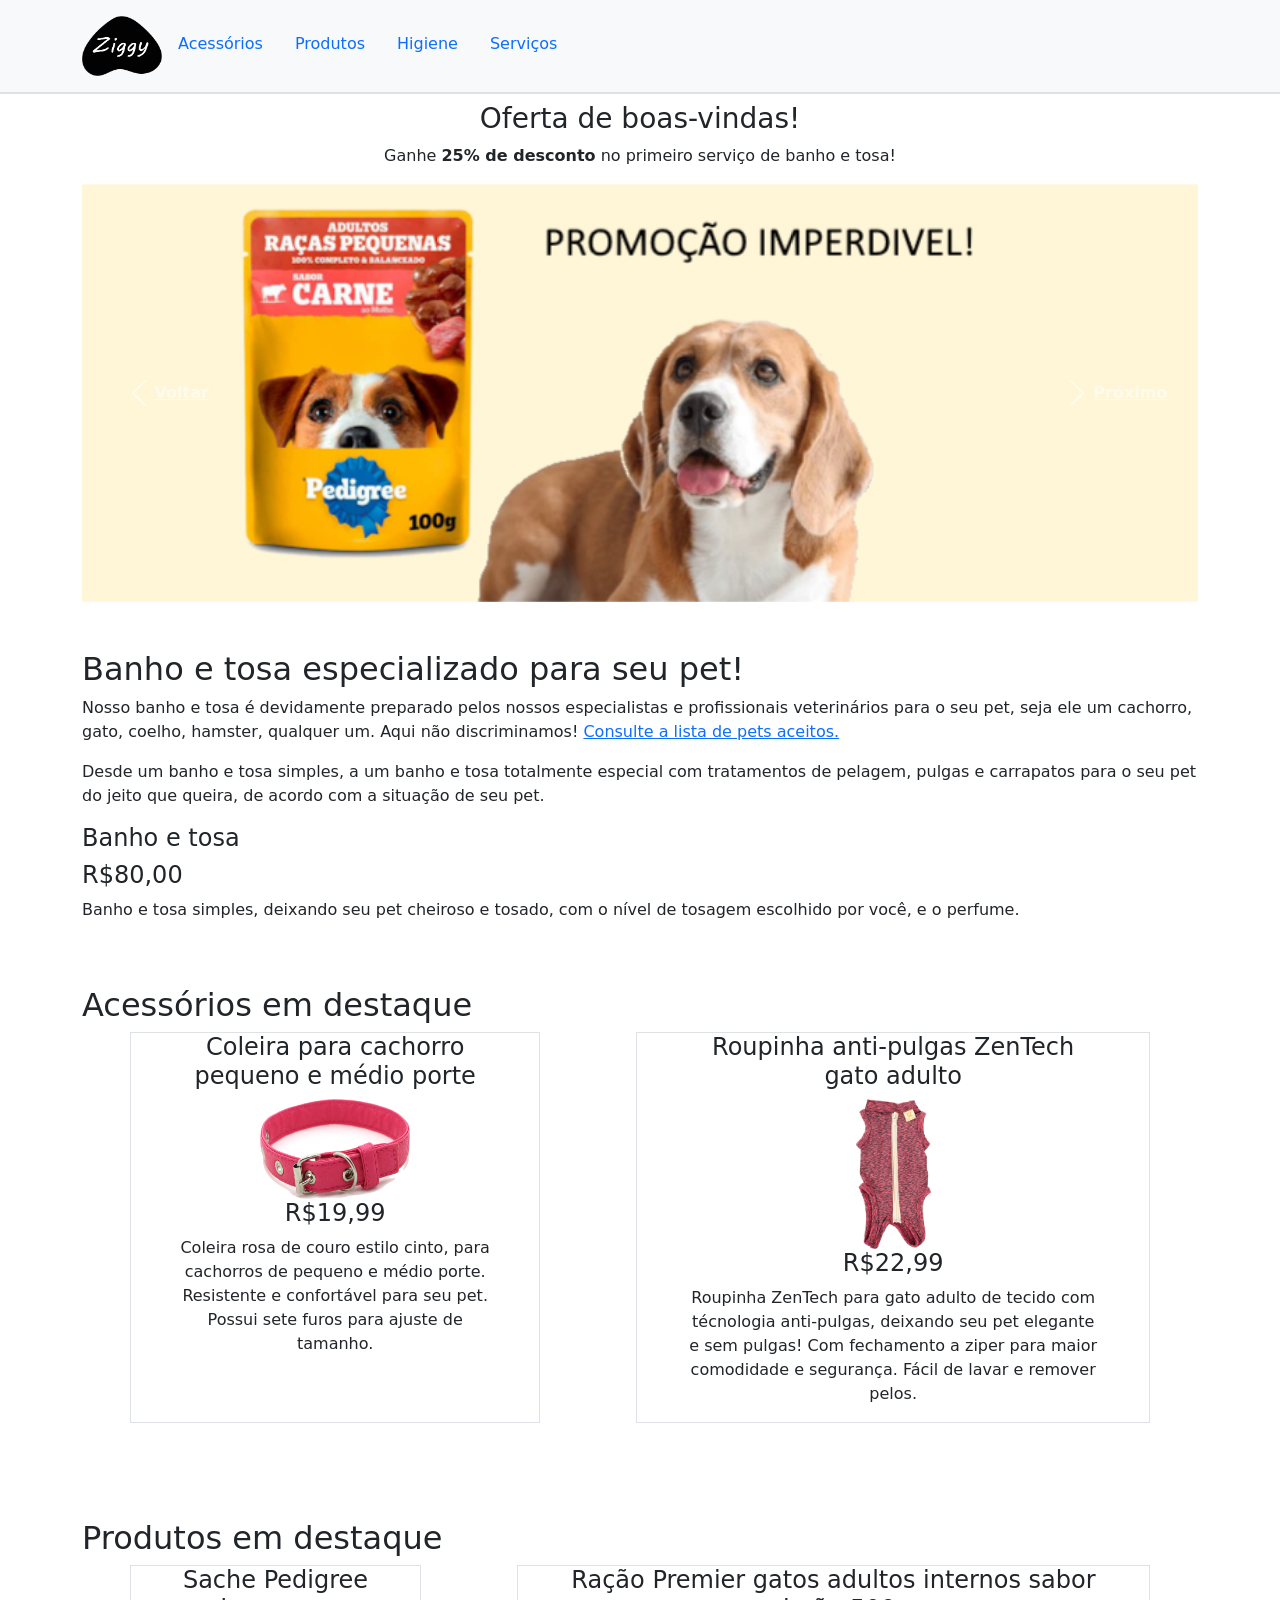
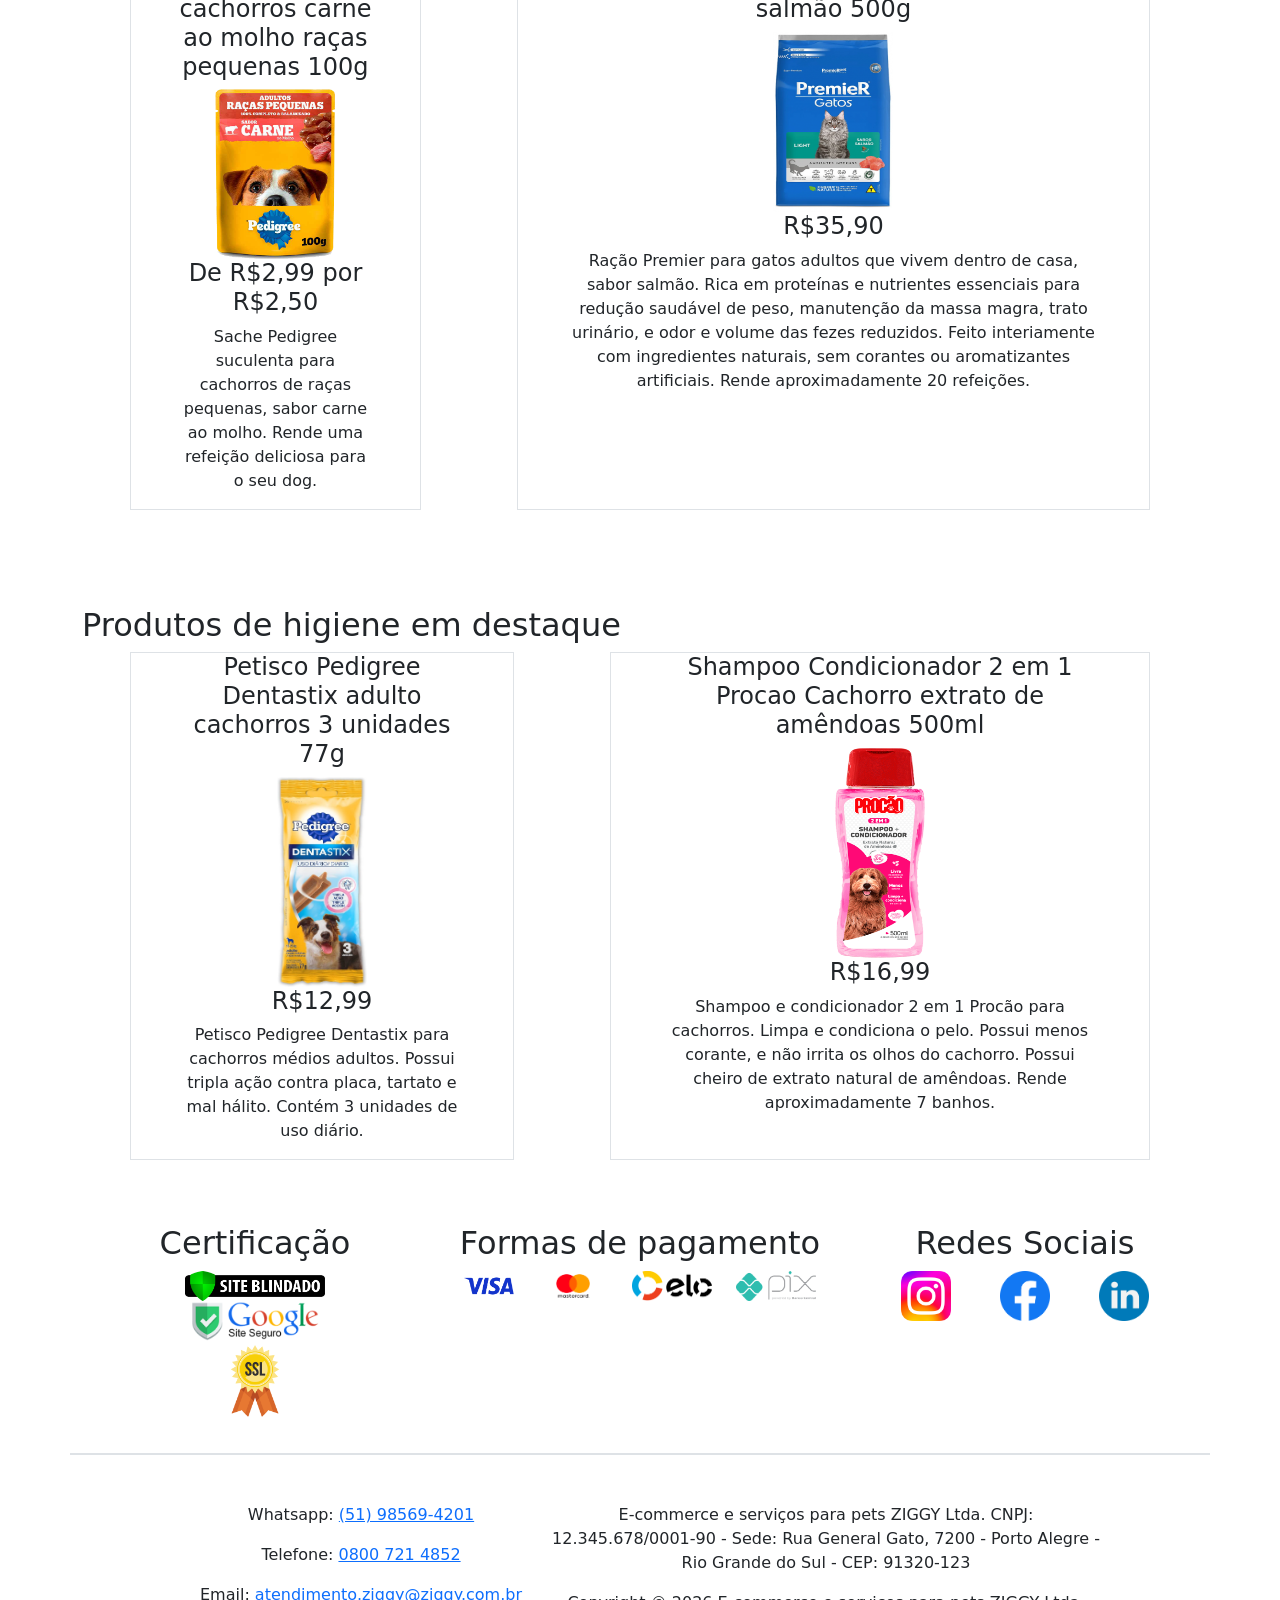
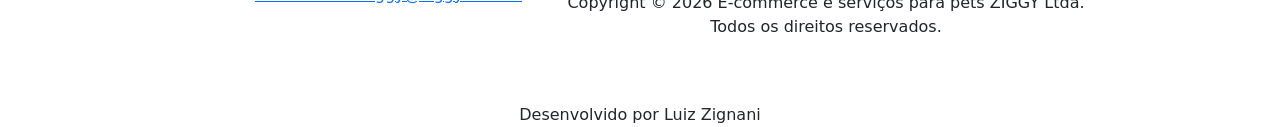
==== commit bfe115f3: "Enviando arquivos atualizados da fase 2 do projeto" ====
--- a/index.html
+++ b/index.html
@@ -5,11 +5,12 @@
     <meta charset="UTF-8">
     <meta name="viewport" content="width=device-width, initial-scale=1.0">
     <link rel="stylesheet" href="./css/bootstrap.min.css">
-    <link rel="stylesheet" href="./css/index.css">
-    <link rel="shortcut icon" href="/Img/Z_BrowserIco.ico" type="image/x-icon">
+    <link rel="stylesheet" href="./css/auxiliar.css">
+    <link rel="shortcut icon" href="./Img/Z_BrowserIco.ico" type="image/x-icon">
     <script src="./js/jquery.slim.min.js"></script>
     <script src="./js/popper.min.js"></script>
     <script src="./js/bootstrap.bundle.min.js"></script>
+    <script src="./js/Acessibilidade.js"></script>
     <title>Ziggy - Dê tudo e mais para seu pet!</title>
 </head>
 
@@ -22,9 +23,6 @@
                     <img class="logo_ziggy" src="./Img/Z_Logo.png" alt="Logo Ziggy" width=80px height=60px>
                 </a>
             </div>
-
-            <!-- <p class="lead">Dê de tudo e mais um pouco para o seu pet!</p> -->
-
             <nav class="d-flex flex-wrap justify-content-center py-4 mb-0">
                 <ul class="nav nav-pills justify-content-center">
                     <li class="nav-item" tabindex="0"><a href="./acessorios.html" class="nav-link">Acessórios</a></li>
@@ -35,6 +33,15 @@
             </nav>
         </section>
     </header>
+
+    <!--Botão para ir para o topo da página. Está aqui em cima para ser prioridade quando apertar o botão TAB-->
+    <div class="subir-topo">
+        <button tabindex="0" onclick="subirPagina()" id="botaoSubir" title="Ir para o topo"
+            style="display: none; border-width: 0px; background-color: transparent;">
+            <img src="./Img/Icones/subir.png" alt="icone de seta para cima, subir para o topo da página" width=60px
+                height=60px>
+        </button>
+    </div>
 
     <section class="container justify-content-center text-center pt-2 fundo-oferta">
         <h3>Oferta de boas-vindas!</h3>
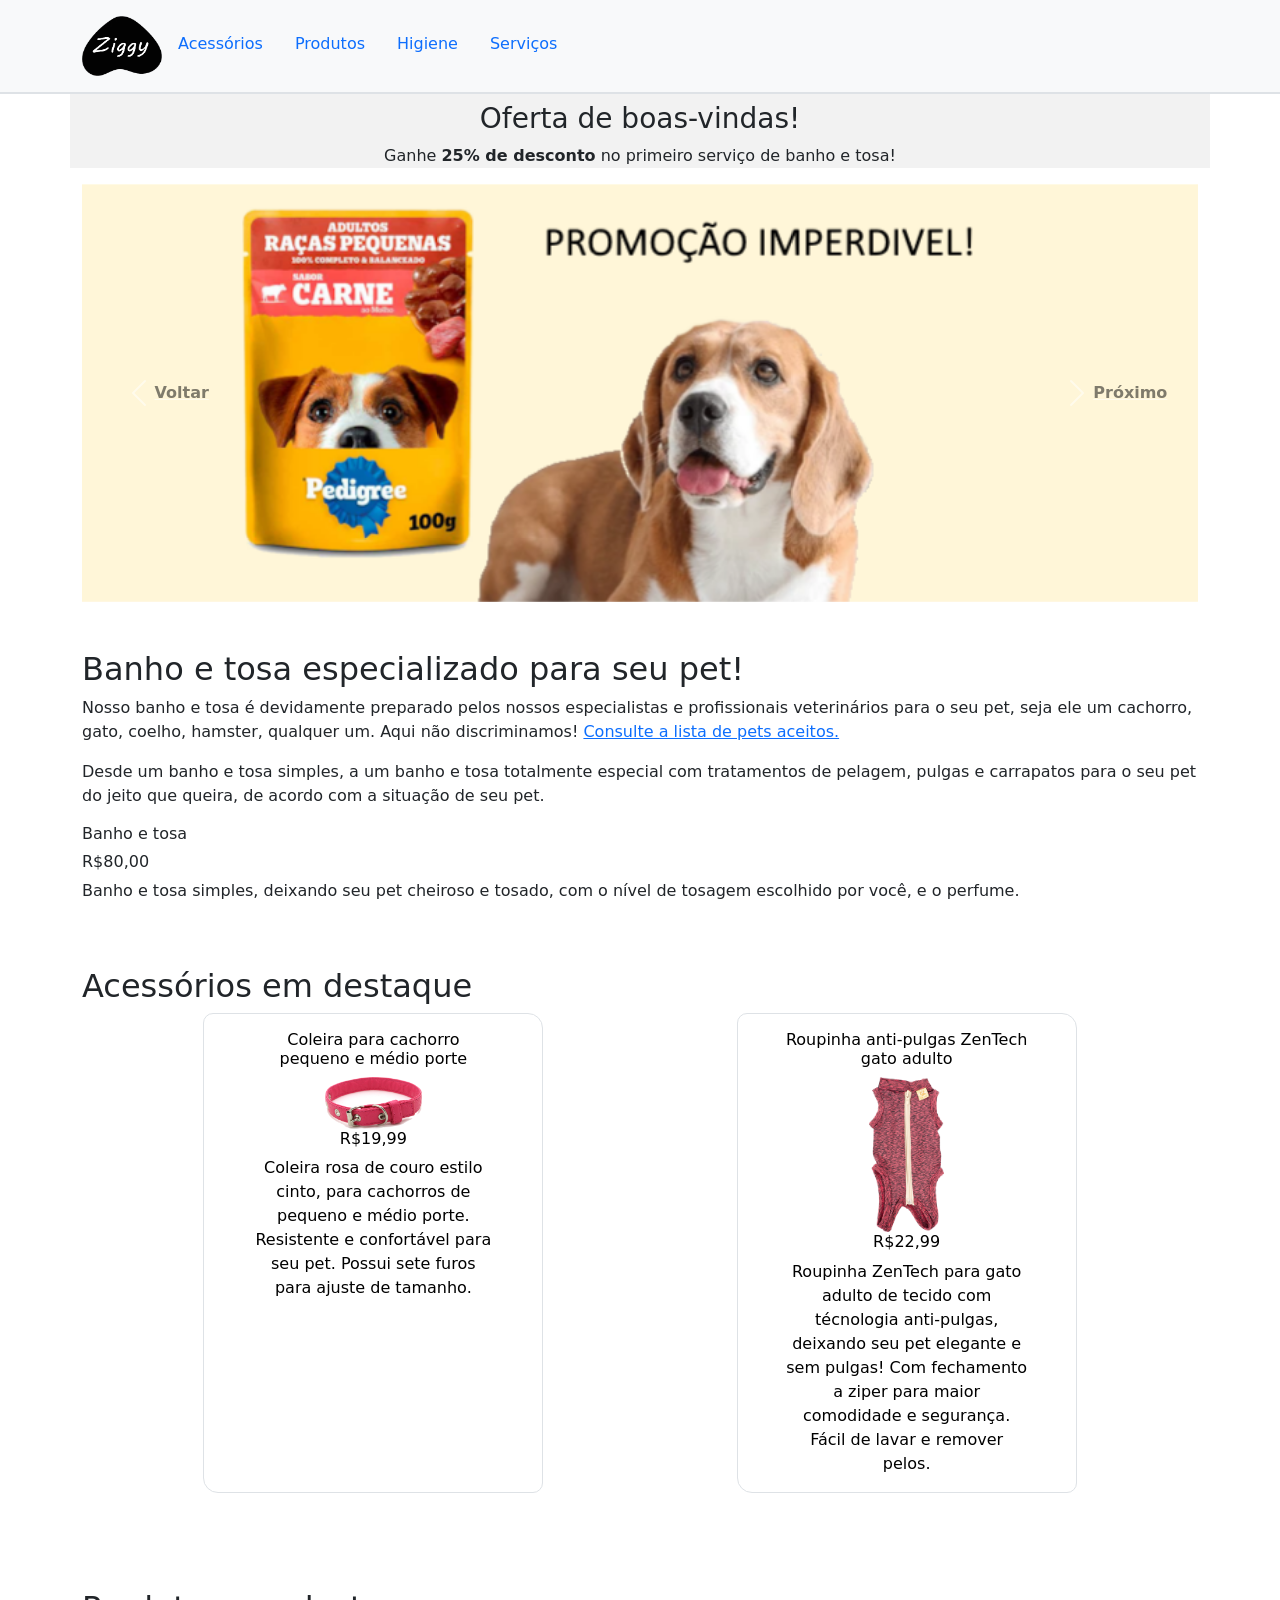
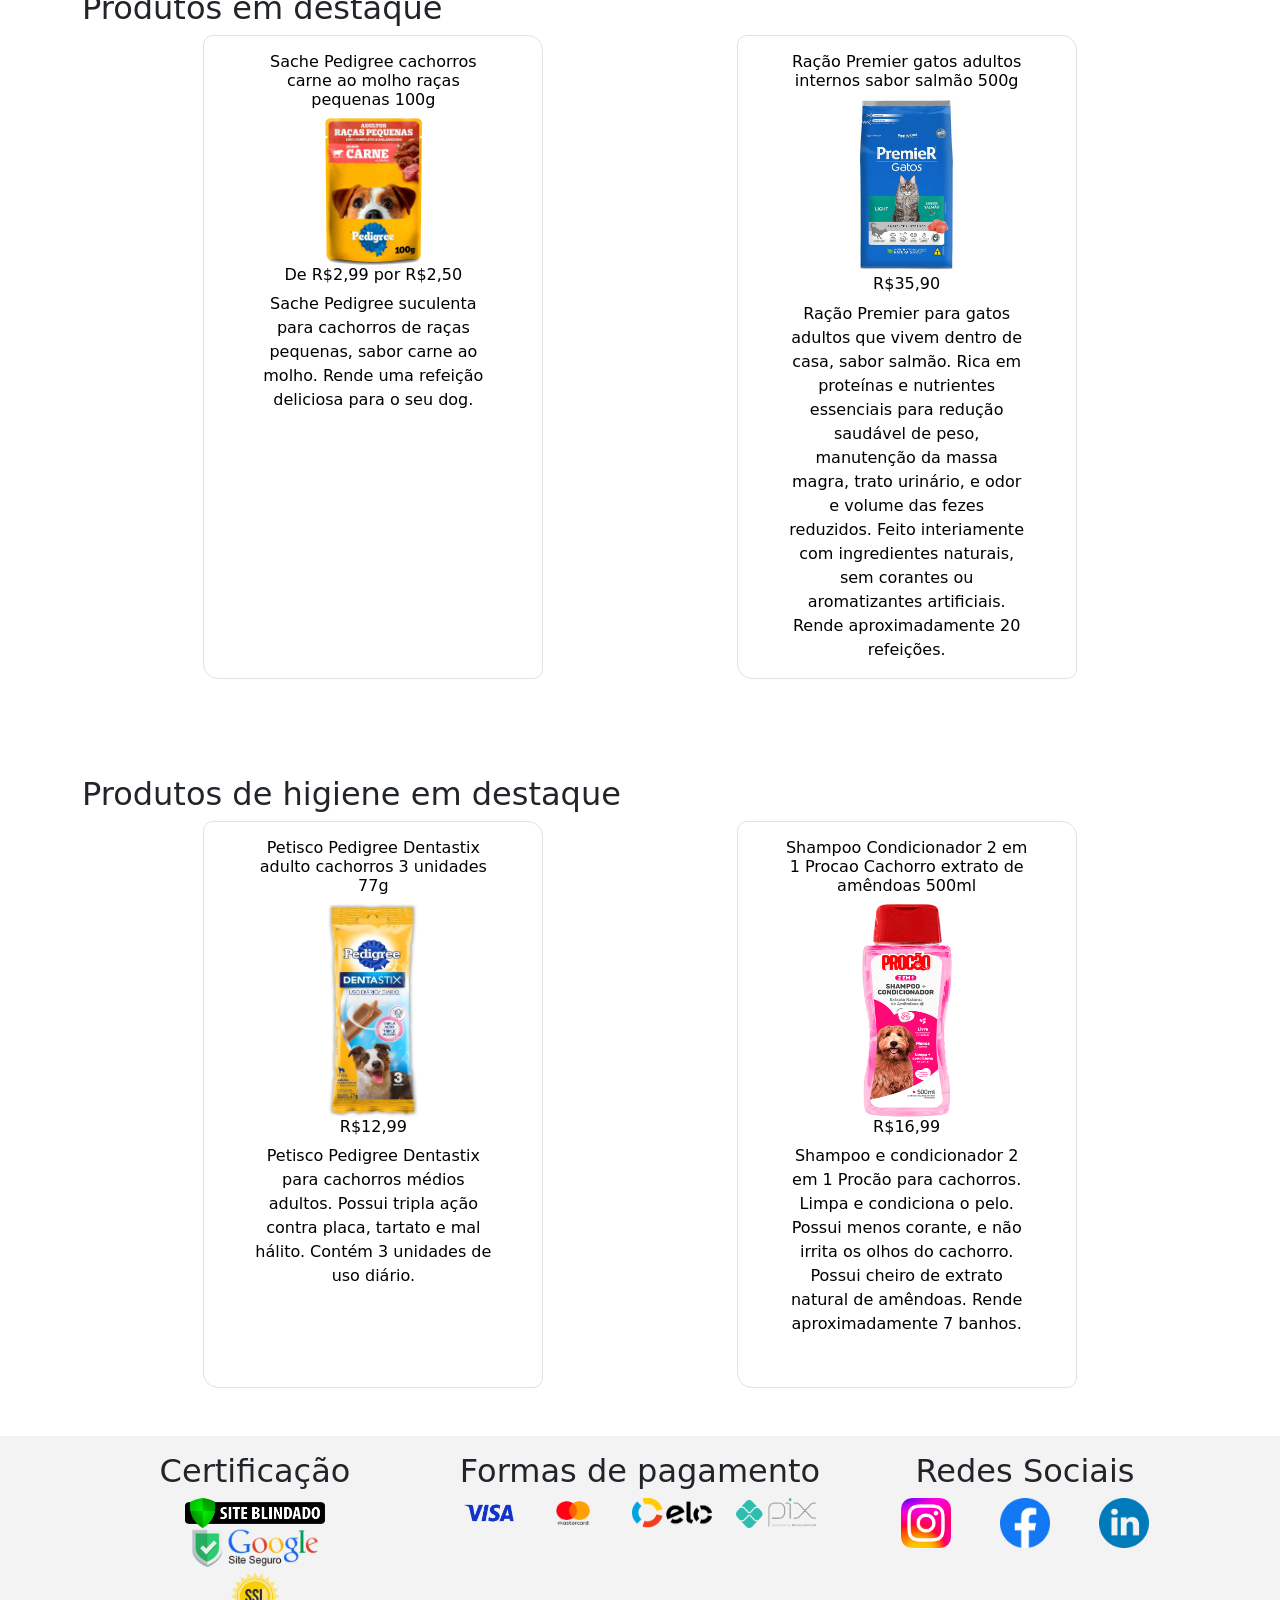
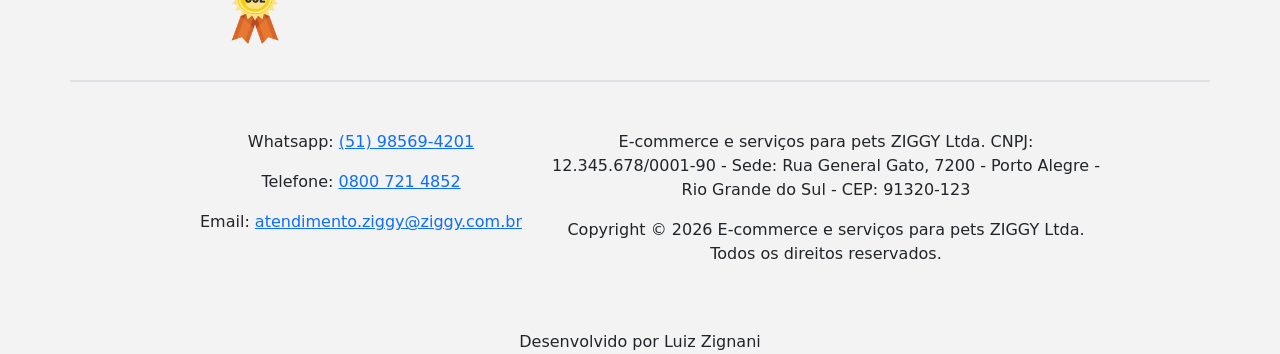
==== commit 308dca33: "Correção de bug acessibilidade Correção do botão de subir ao topo não aparecendo para todas as págin" ====
--- a/index.html
+++ b/index.html
@@ -13,9 +13,7 @@
     <script src="./js/Acessibilidade.js"></script>
     <title>Ziggy - Dê tudo e mais para seu pet!</title>
 </head>
-
 <body>
-
     <header class="sticky-top bg-light  border-bottom border-2 border-gray">
         <section class="container d-flex">
             <div class="d-flex flex-wrap justify-content-left py-3 mb-0">
--- a/css/auxiliar.css
+++ b/css/auxiliar.css
@@ -0,0 +1,107 @@
+.logo_ziggy {
+    text-align: left;
+    transition: 500ms;
+}
+
+.logo_ziggy:hover {
+    transition: 500ms;
+    transform: scale(1.1);
+    text-shadow: 1px 1px 1px black;
+}
+
+.nav-item {
+    color: black;
+    transition: 500ms;
+    border-radius: 10px 15px 10px 15px;
+}
+
+.nav-item:hover {
+    transition: 500ms;
+    transform: scale(1.1);
+    background-color: rgb(202, 231, 255);
+    box-shadow: 2px 2px 5px rgb(153, 153, 153);
+}
+
+.nav-produto {
+    color: black;
+    transition: 500ms;
+    border-radius: 10px 15px 10px 15px;
+}
+
+.nav-produto:hover {
+    transition: 500ms;
+    transform: scale(1.01);
+    background-color: rgb(227, 245, 255);
+    box-shadow: 2px 2px 5px rgb(193, 193, 193);
+}
+
+.footer-cor {
+    background-color: rgb(243, 243, 243);
+}
+
+.textoPreto {
+    color: black;
+}
+
+.fundo-oferta {
+    background-color: rgb(242, 242, 242);
+}
+
+.justify-content-evenly {
+    gap: 1.5rem;
+    justify-content: space-evenly;
+    flex-wrap: wrap;
+}
+
+.nav-produto {
+    flex: 1 1 280px;
+    max-width: 340px;
+    min-width: 250px;
+    margin: 0;
+    padding: 1rem;
+    box-sizing: border-box;
+}
+
+.nav-produto img {
+    max-width: 100%;
+    height: auto;
+}
+
+.nav-produto p {
+    overflow-wrap: break-word;
+    word-break: break-word;
+    margin-bottom: 0;
+}
+
+.produtos-em-destaque p,
+h4 {
+    font-size: 16px;
+}
+
+.produtos-em-destaque img {
+    max-width: 40%;
+    max-height: 40%;
+}
+
+.subir-topo {
+    position: fixed;
+    bottom: 5rem;
+    right: 1rem;
+    cursor: pointer;
+    border-width: 0 !important;
+    transition: 500ms;
+}
+
+.subir-topo:hover {
+    transition: 500ms;
+    transform: scale(1.2);
+}
+
+li {
+    list-style-type: none;
+}
+
+.footer{
+    position: bottom;
+    bottom: 0;
+}
